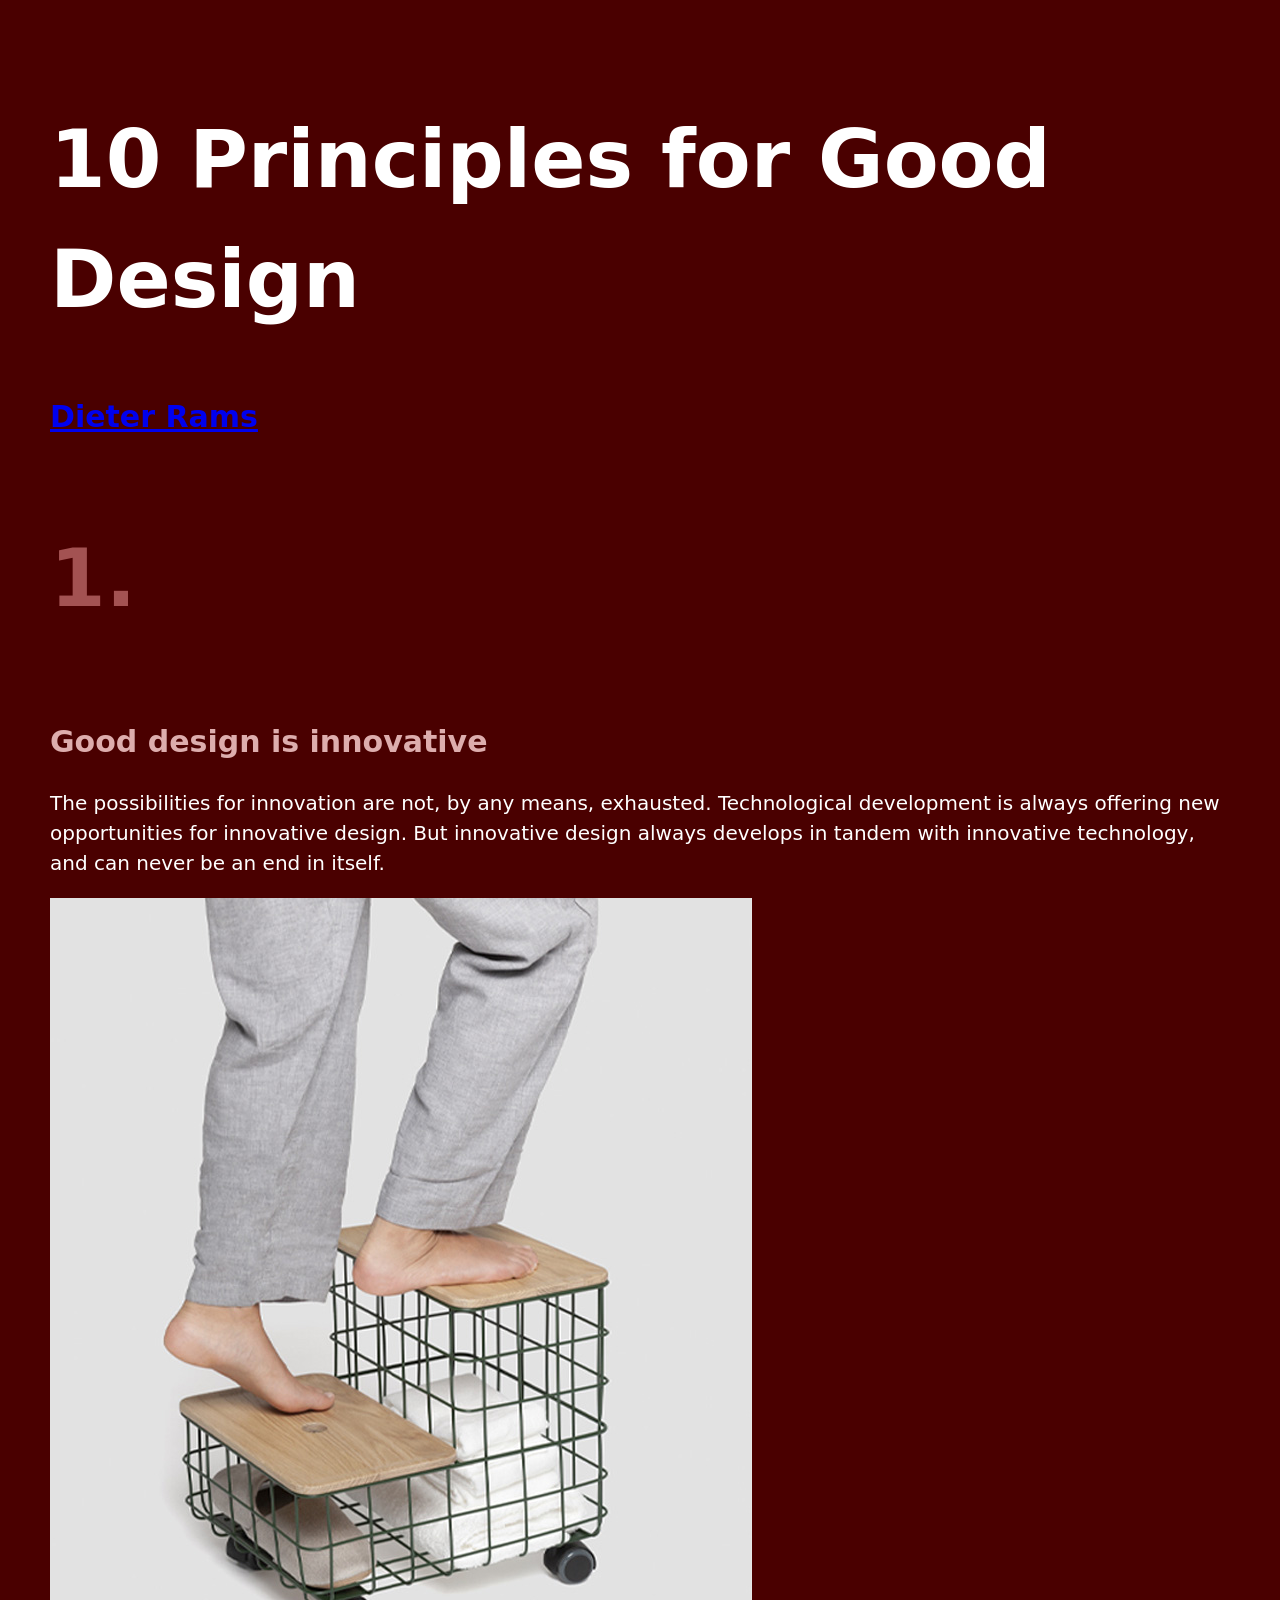
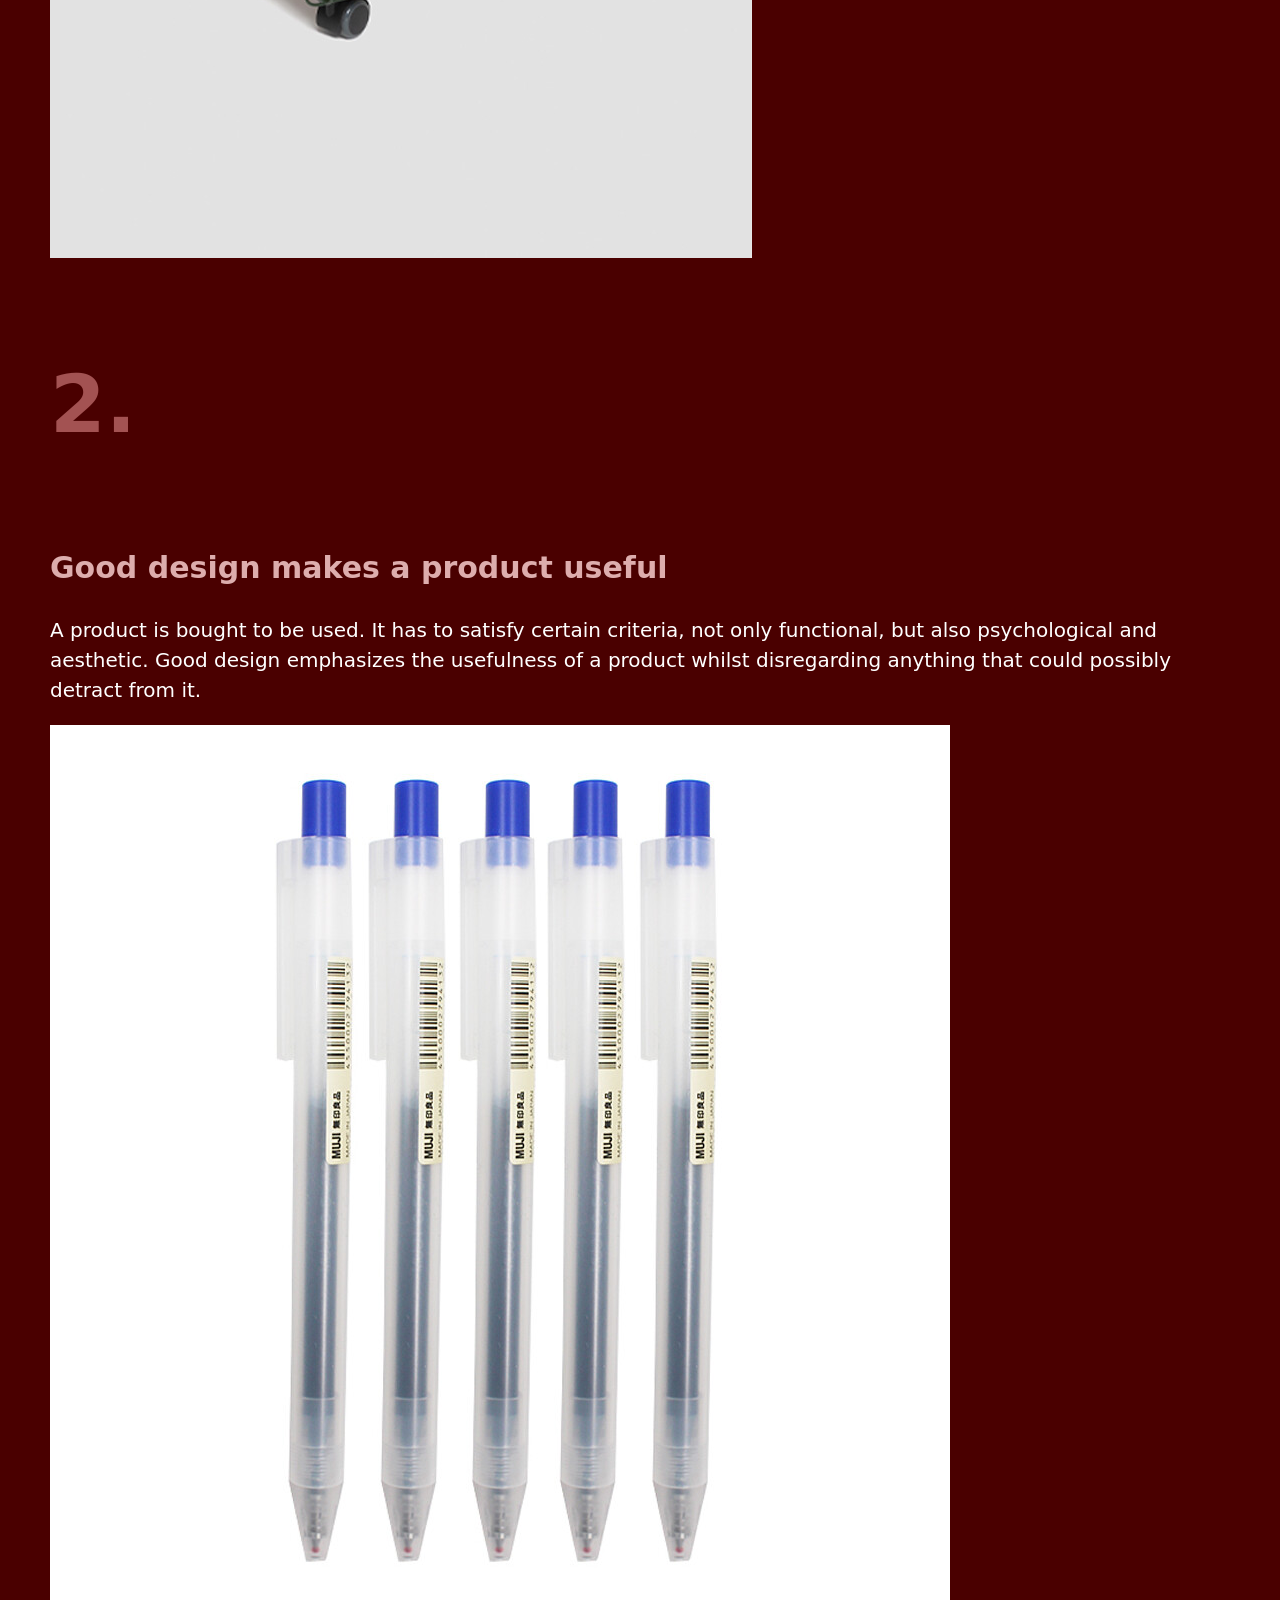
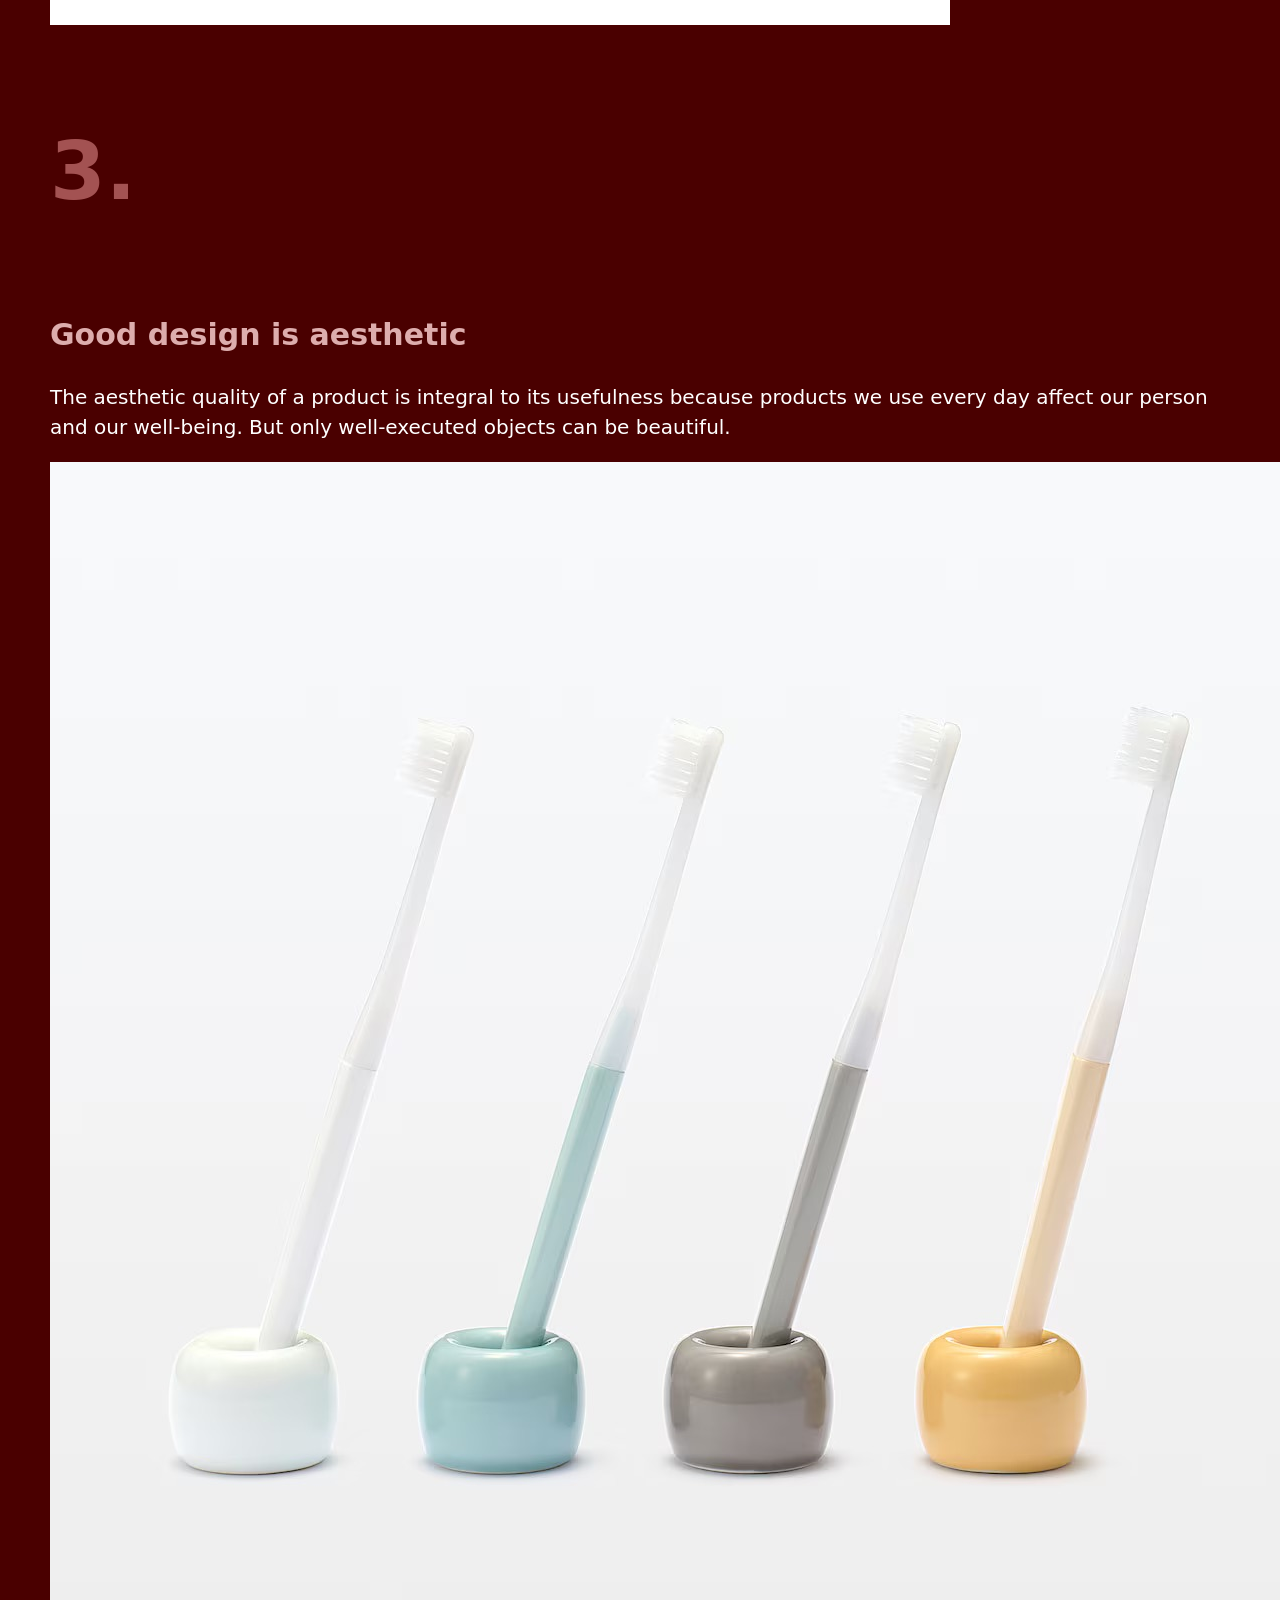
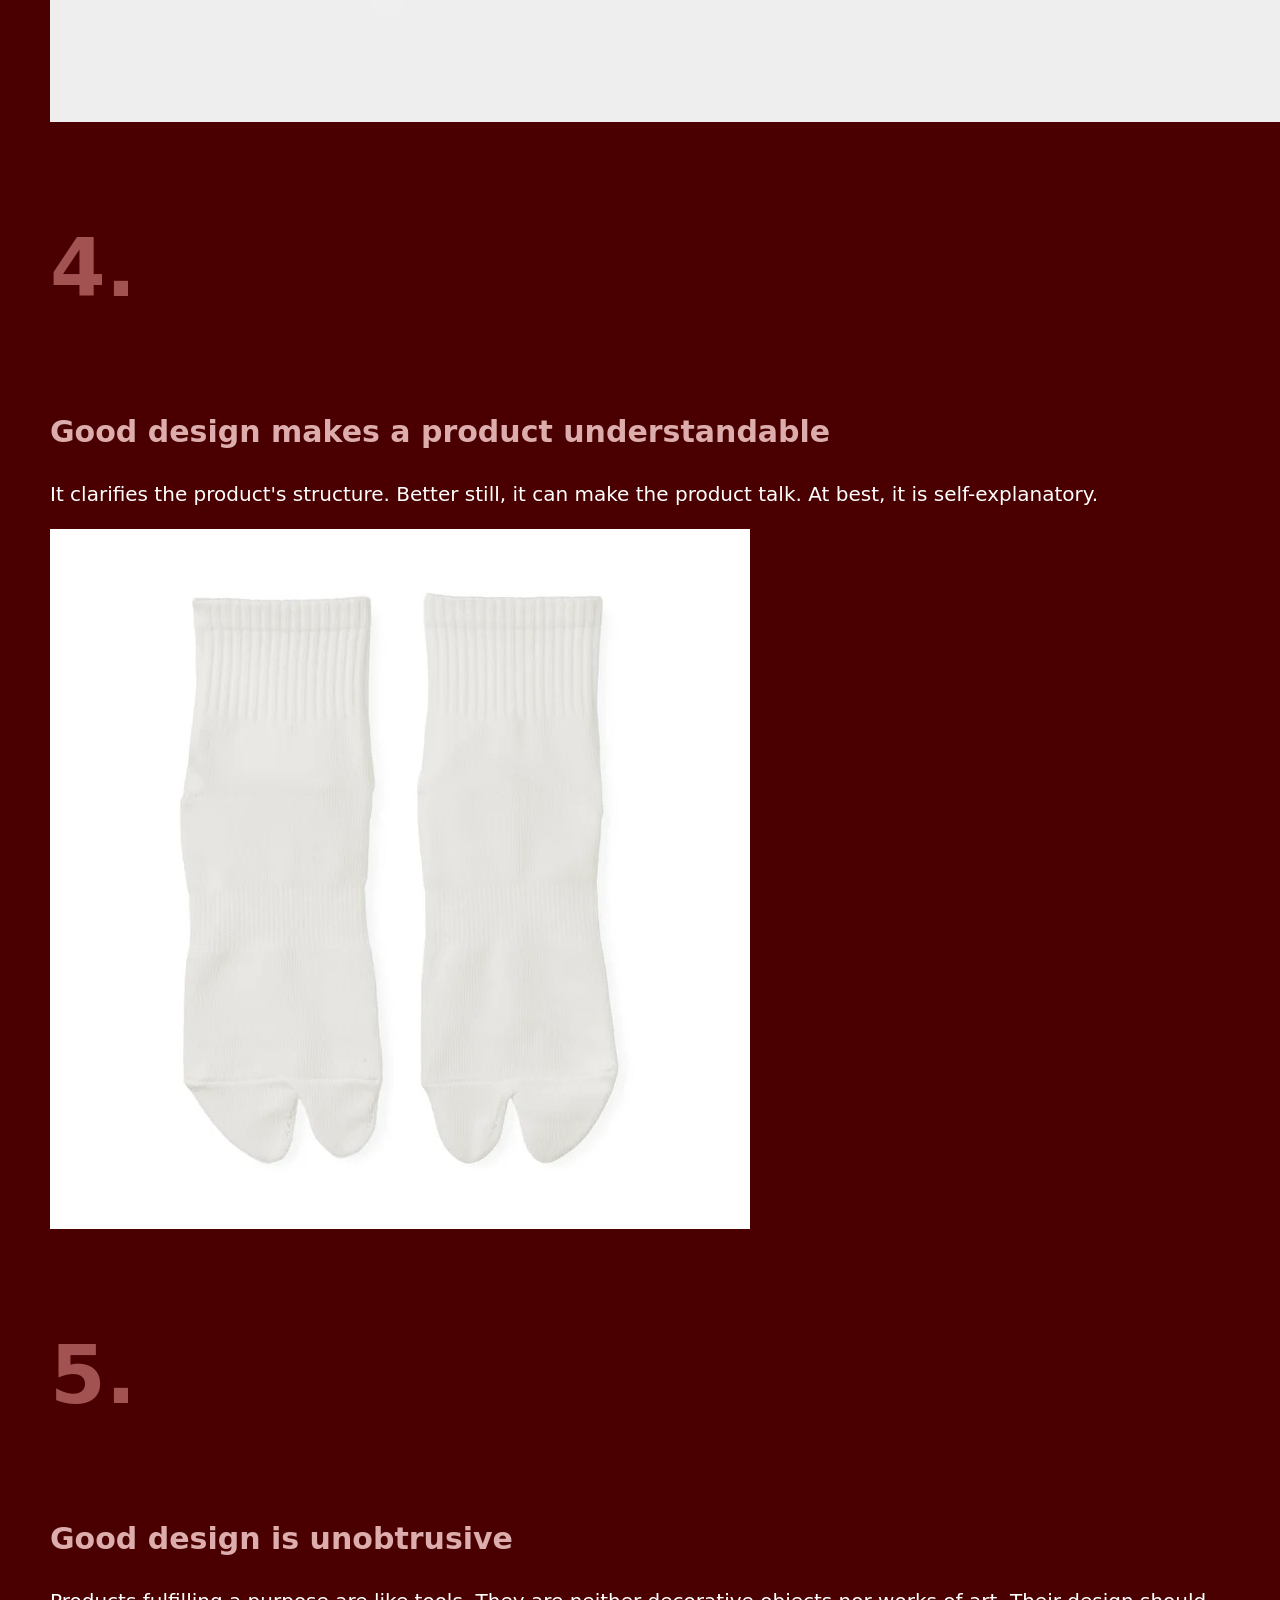
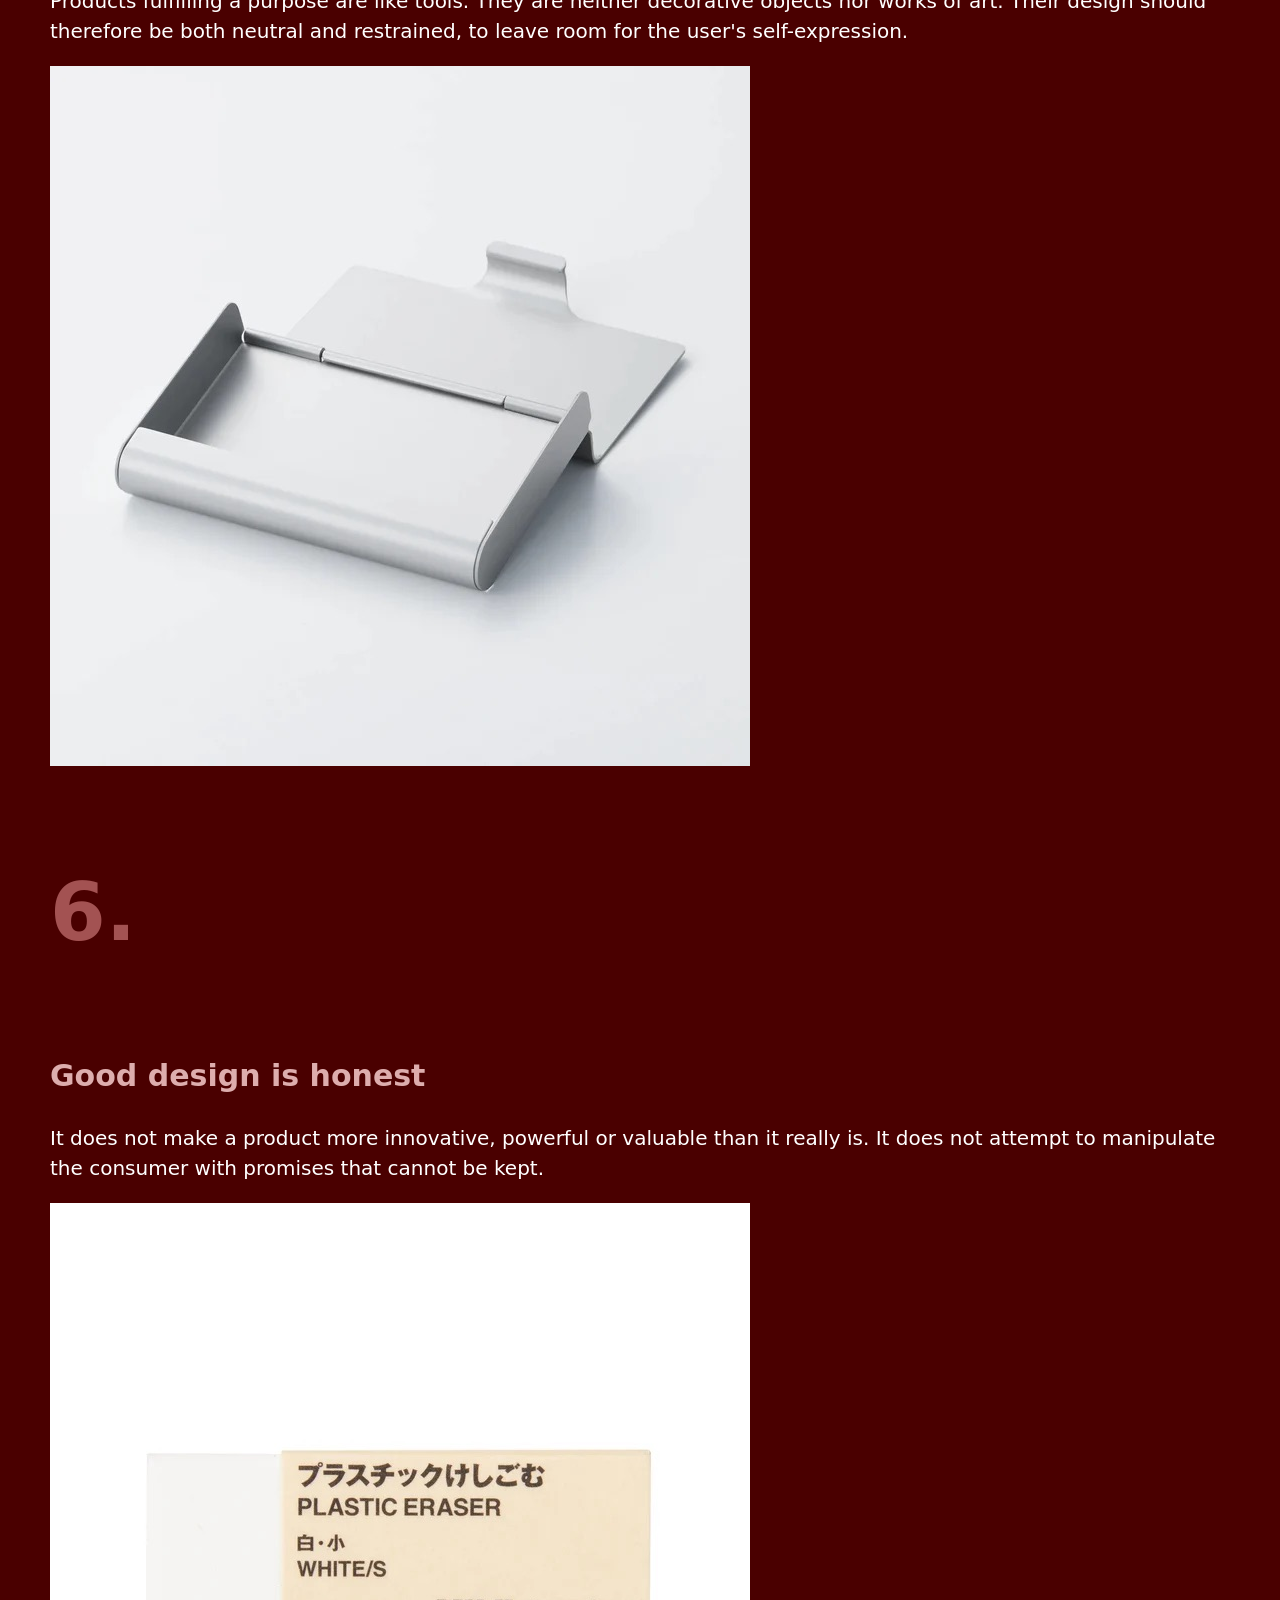
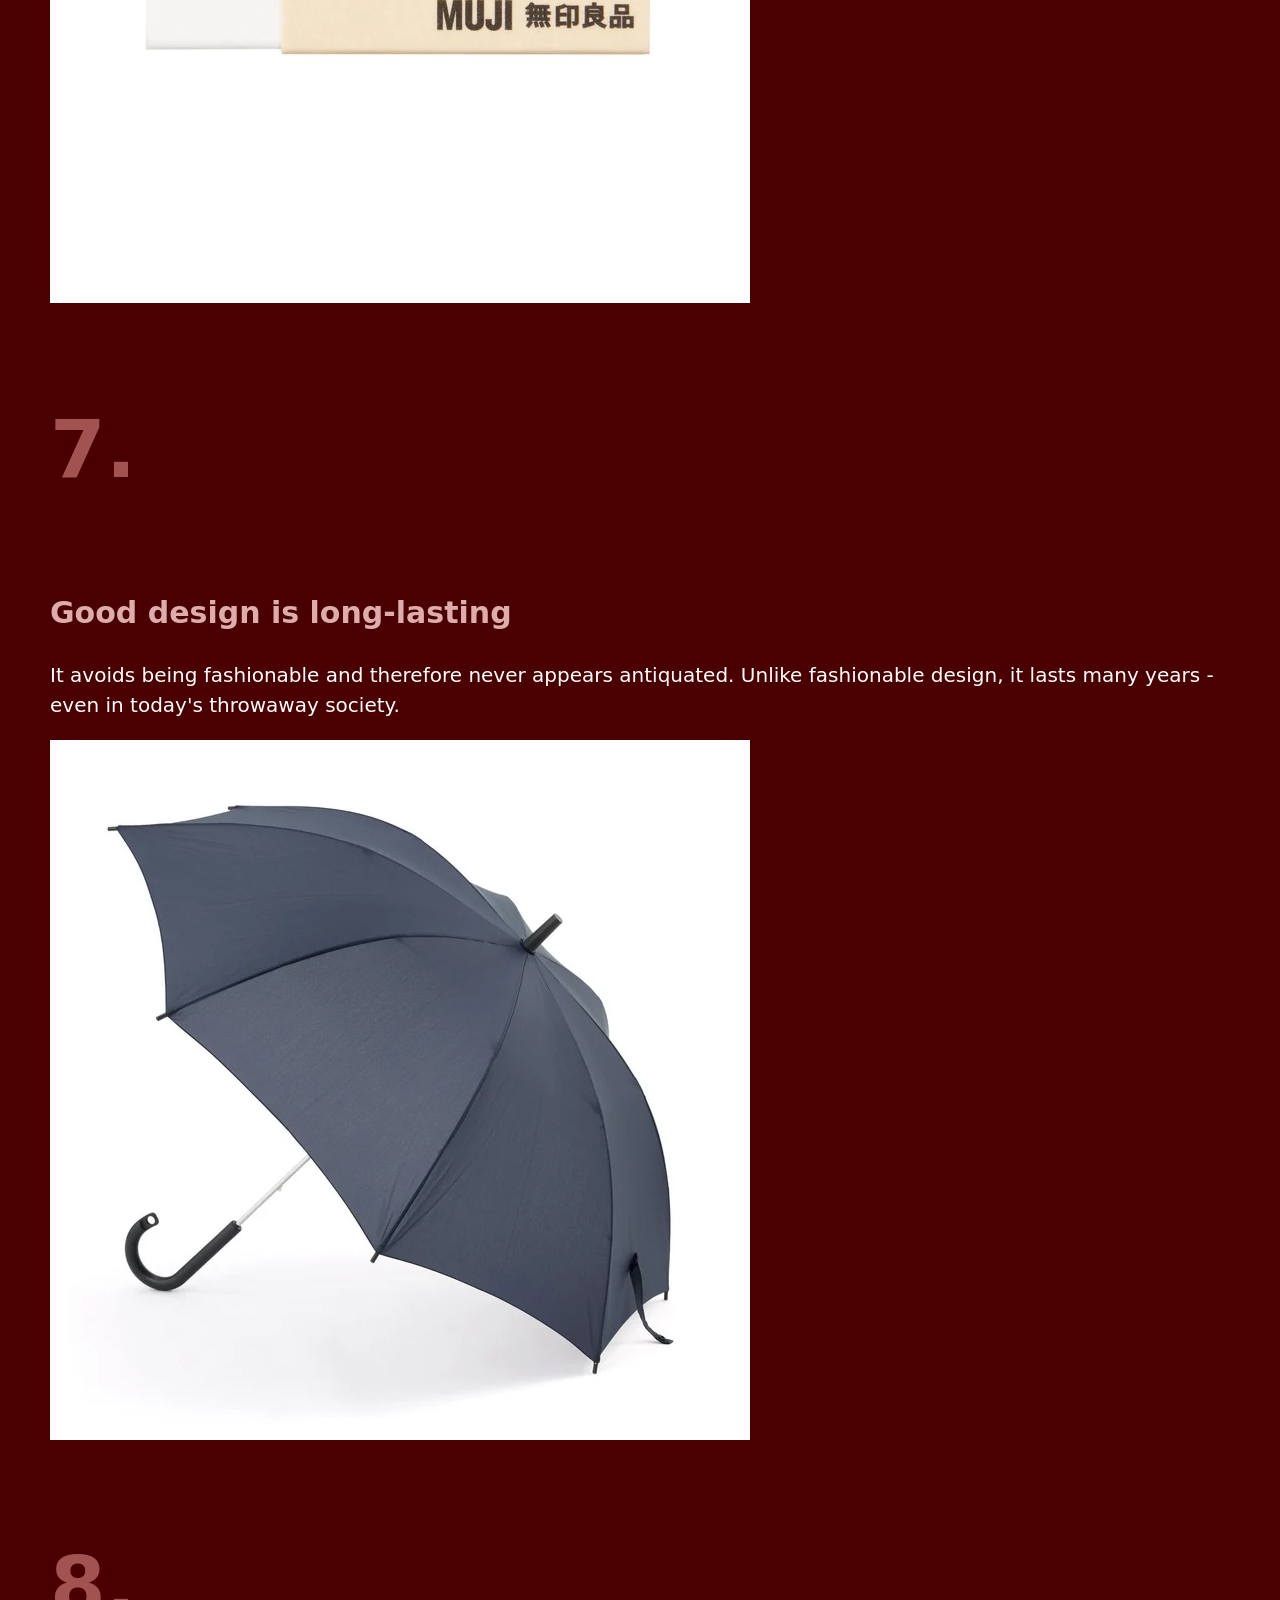
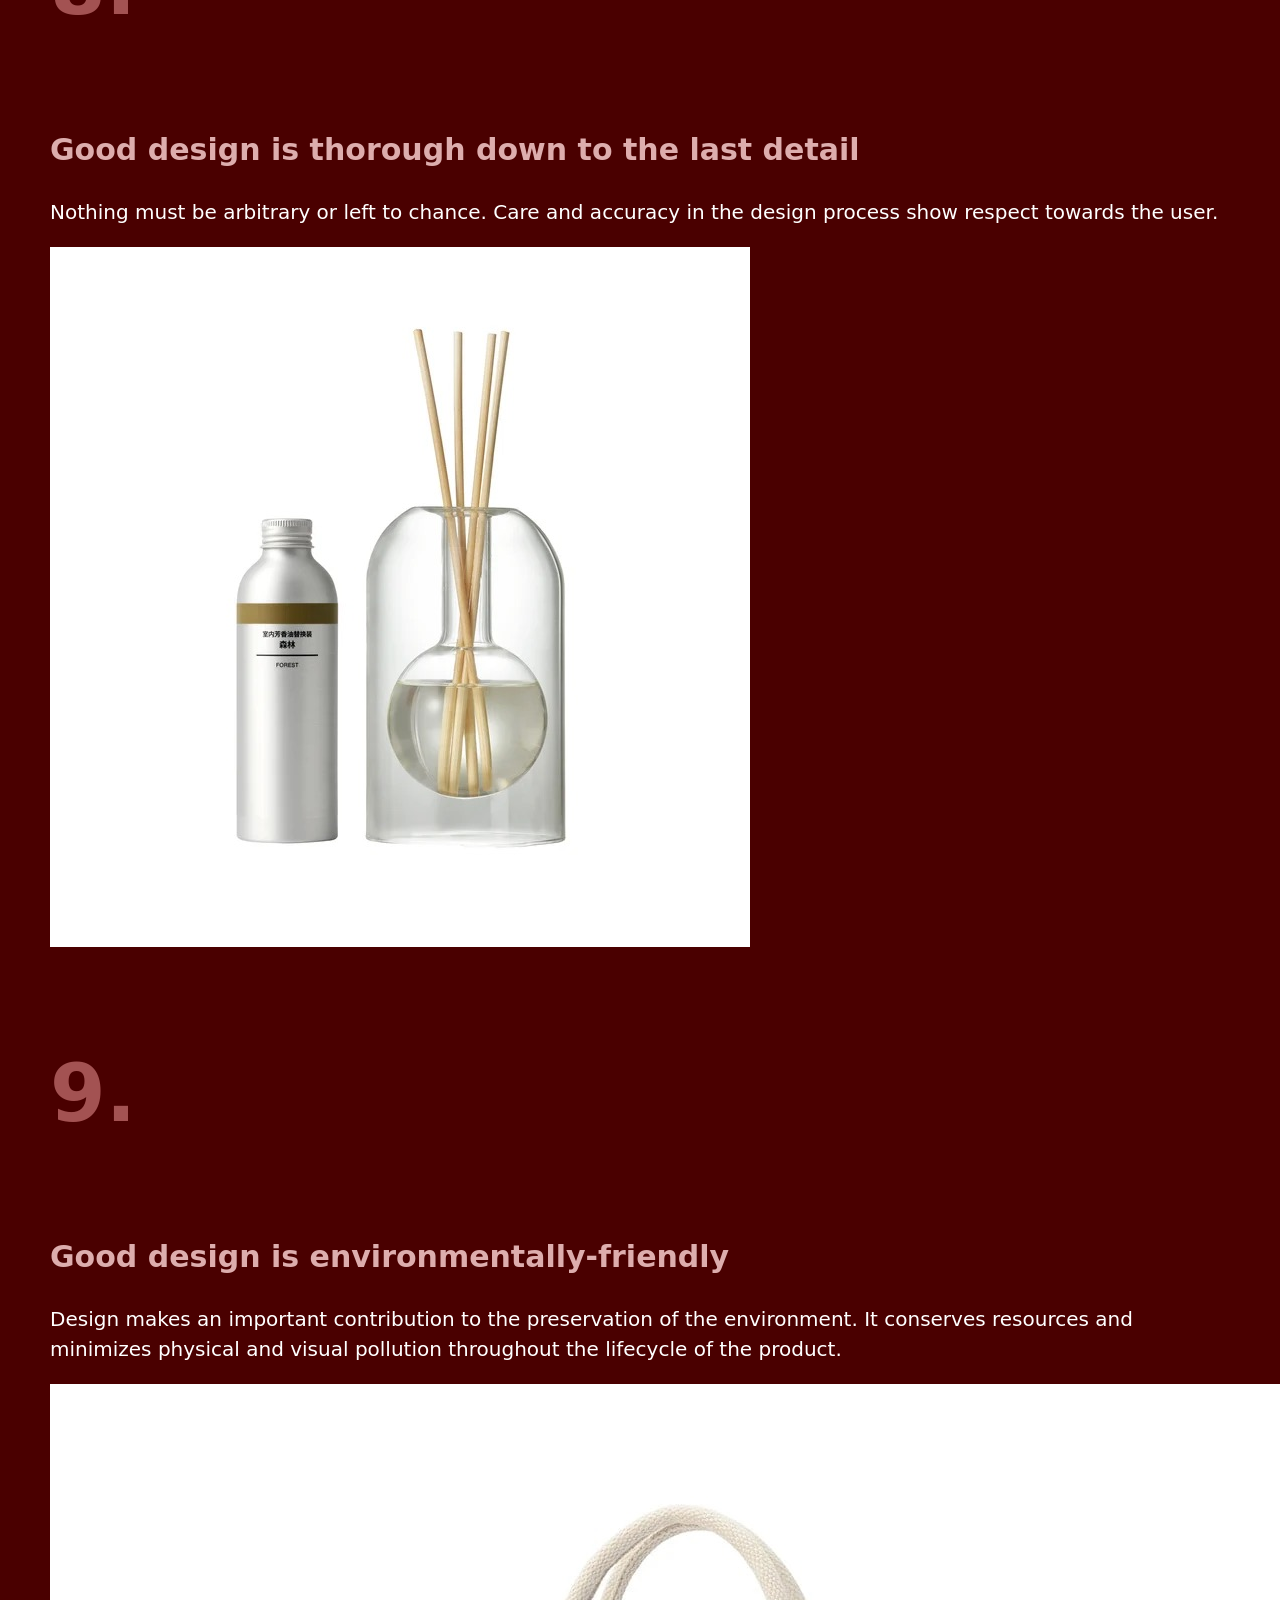
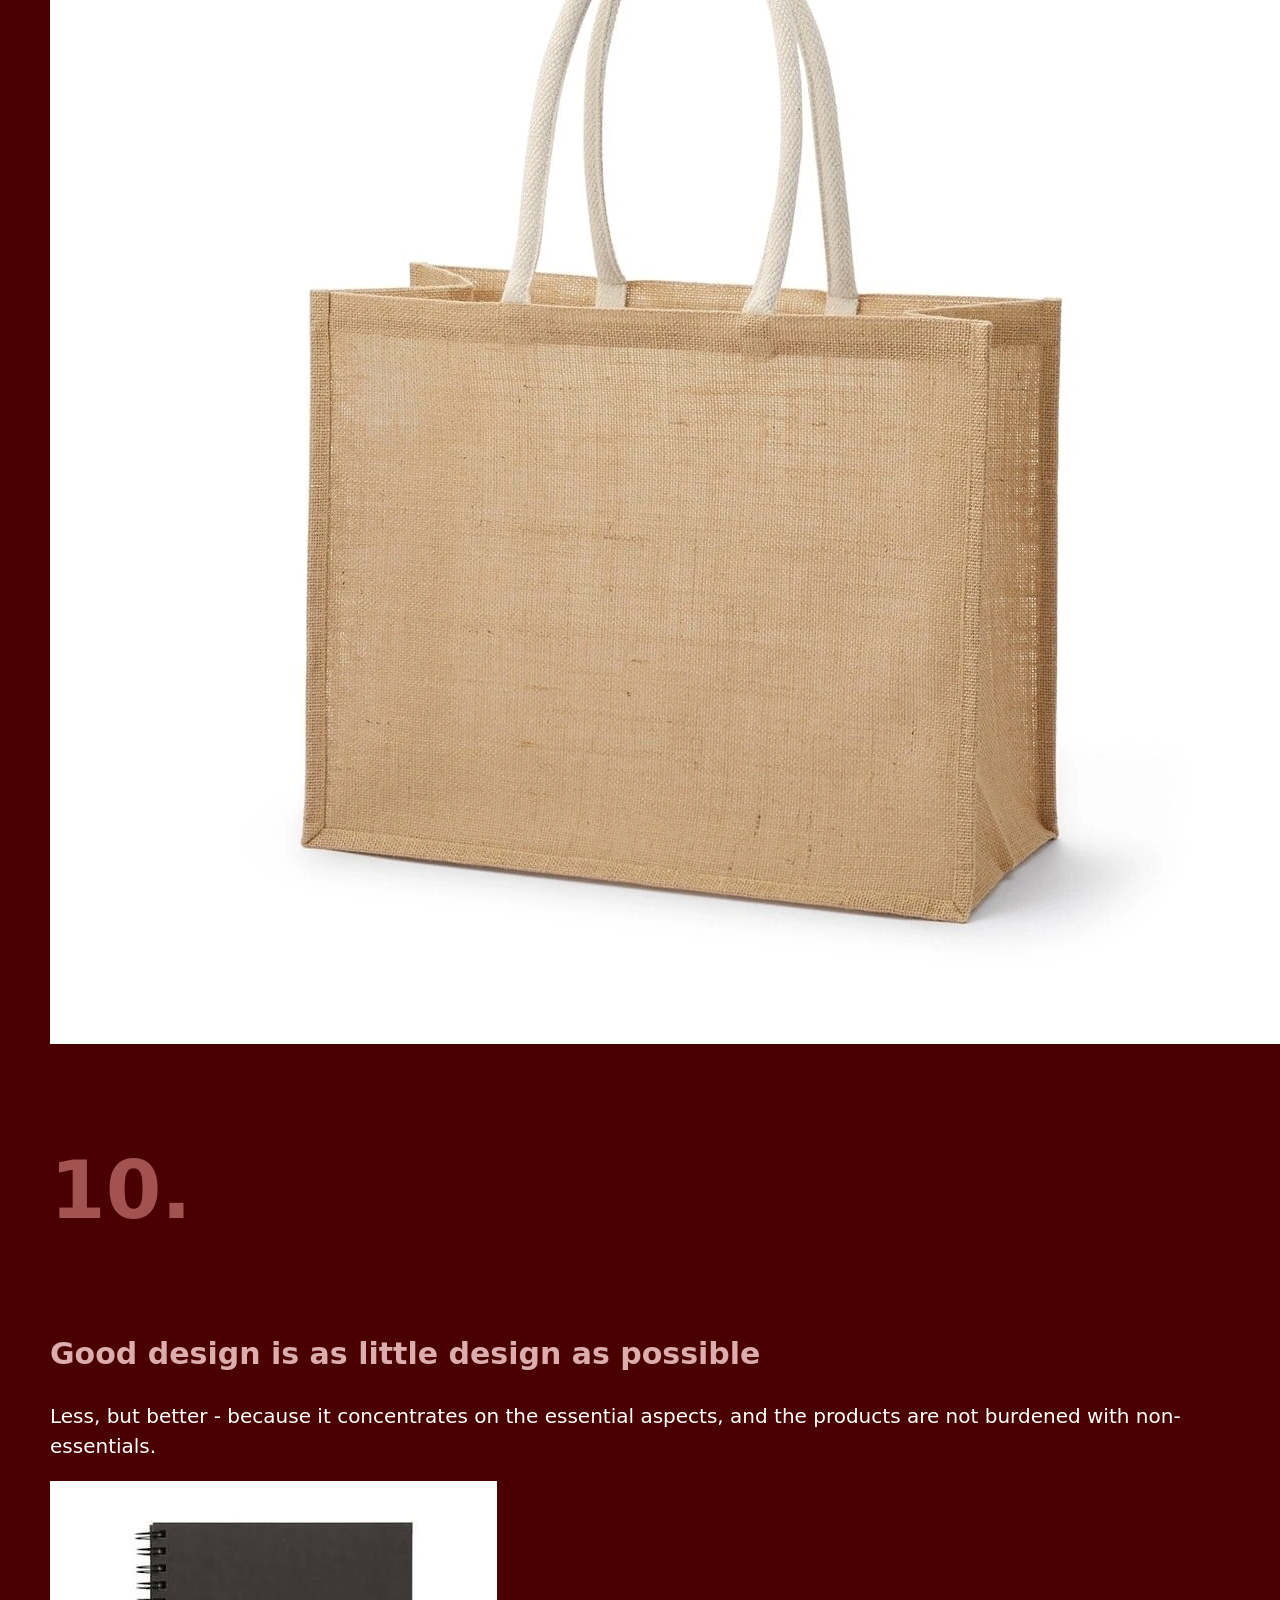
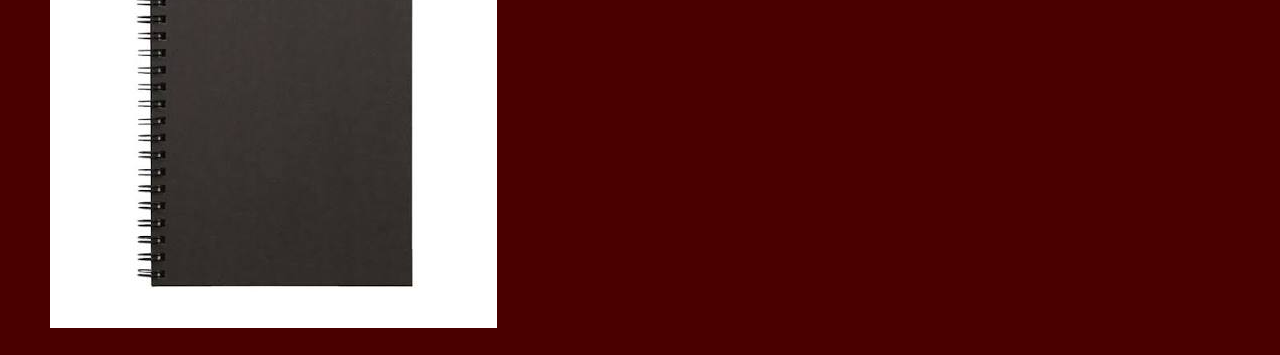
==== Exercise_2/HW_2.html @ dbbc4c3a "Add files via upload" ====
<!DOCTYPE html>
<html>

<head>
<h1>10 Principles for Good Design</h1> 
<link rel="stylesheet" href="designstyle.css">
</head>

<body>

<h2><a href="https://en.wikipedia.org/wiki/Dieter_Rams" target="_blank">Dieter Rams</a></h2>

<h3>1.</h3>
<h2>Good design is innovative</h2>
<p>The possibilities for innovation are not, by any means, exhausted. Technological development is always offering new opportunities for innovative design. But innovative design always develops in tandem with innovative technology, and can never be an end in itself.</p>
<img src="Muji Product Photos/Muji Storage Stepping Stool.jpg">



<h3>2.</h3>
<h2>Good design makes a product useful</h2>
<p>A product is bought to be used. It has to satisfy certain criteria, not only functional, but also psychological and aesthetic. Good design emphasizes the usefulness of a product whilst disregarding anything that could possibly detract from it.</p>
<img src="Muji Product Photos/Muji Pens.jpg">



<h3>3.</h3>
<h2>Good design is aesthetic</h2>
<p>The aesthetic quality of a product is integral to its usefulness because products we use every day affect our person and our well-being. But only well-executed objects can be beautiful.</p>
<img src="Muji Product Photos/Muji Toothbrush Holders.jpeg">



<h3>4.</h3>
<h2>Good design makes a product understandable </h2>
<p>It clarifies the product's structure. Better still, it can make the product talk. At best, it is self-explanatory.</p>
<img src="Muji Product Photos/Muji Socks.jpg">



<h3>5.</h3>
<h2>Good design is unobtrusive</h2>
<p>Products fulfilling a purpose are like tools. They are neither decorative objects nor works of art. Their design should therefore be both neutral and restrained, to leave room for the user's self-expression.</p>
<img src="Muji Product Photos/Muji Card Holder.jpg">



<h3>6.</h3>
<h2>Good design is honest </h2>
<p>It does not make a product more innovative, powerful or valuable than it really is. It does not attempt to manipulate the consumer with promises that cannot be kept.</p>
<img src="Muji Product Photos/Muji Eraser.jpg">



<h3>7.</h3>
<h2>Good design is long-lasting</h2>
<p>It avoids being fashionable and therefore never appears antiquated. Unlike fashionable design, it lasts many years - even in today's throwaway society.</p>
<img src="Muji Product Photos/Muji Umbrella.jpg">



<h3>8.</h3>
<h2>Good design is thorough down to the last detail</h2>
<p>Nothing must be arbitrary or left to chance. Care and accuracy in the design process show respect towards the user.</p>
<img src="Muji Product Photos/Muji Diffuser.jpg">



<h3>9.</h3>
<h2>Good design is environmentally-friendly</h2>
<p>Design makes an important contribution to the preservation of the environment. It conserves resources and minimizes physical and visual pollution throughout the lifecycle of the product.</p>
<img src="Muji Product Photos/Muji Tote.jpeg">



<h3>10.</h3>
<h2>Good design is as little design as possible</h2>
<p>Less, but better - because it concentrates on the essential aspects, and the products are not burdened with non-essentials.</p>
<img src="Muji Product Photos/Muji Notebook.jpeg">


</body>
</html>
---- Exercise_2/designstyle.css ----
body {
    background-color:#4a0000;
    color: rgb(221, 173, 173);
    font-family: system-ui, -apple-system, BlinkMacSystemFont, 'Segoe UI', Roboto, Oxygen, Ubuntu, Cantarell, 'Open Sans', 'Helvetica Neue', sans-serif;
    margin: 100px 50px 20px 50px;
    line-height: 1.5;
}
h1 {
    color: white;
    font-size: 80px;
   font-weight: bolder; 
}

h2 {
    font-size: 30px;
   font-weight: bold; 
}
h3 {
    color:rgb(163, 82, 82);
    font-size: 80px;
   font-weight: bold; 
}
p {
    font-size: 20px;
    color: white;
}
image {
    margin-right: 50 px;
}
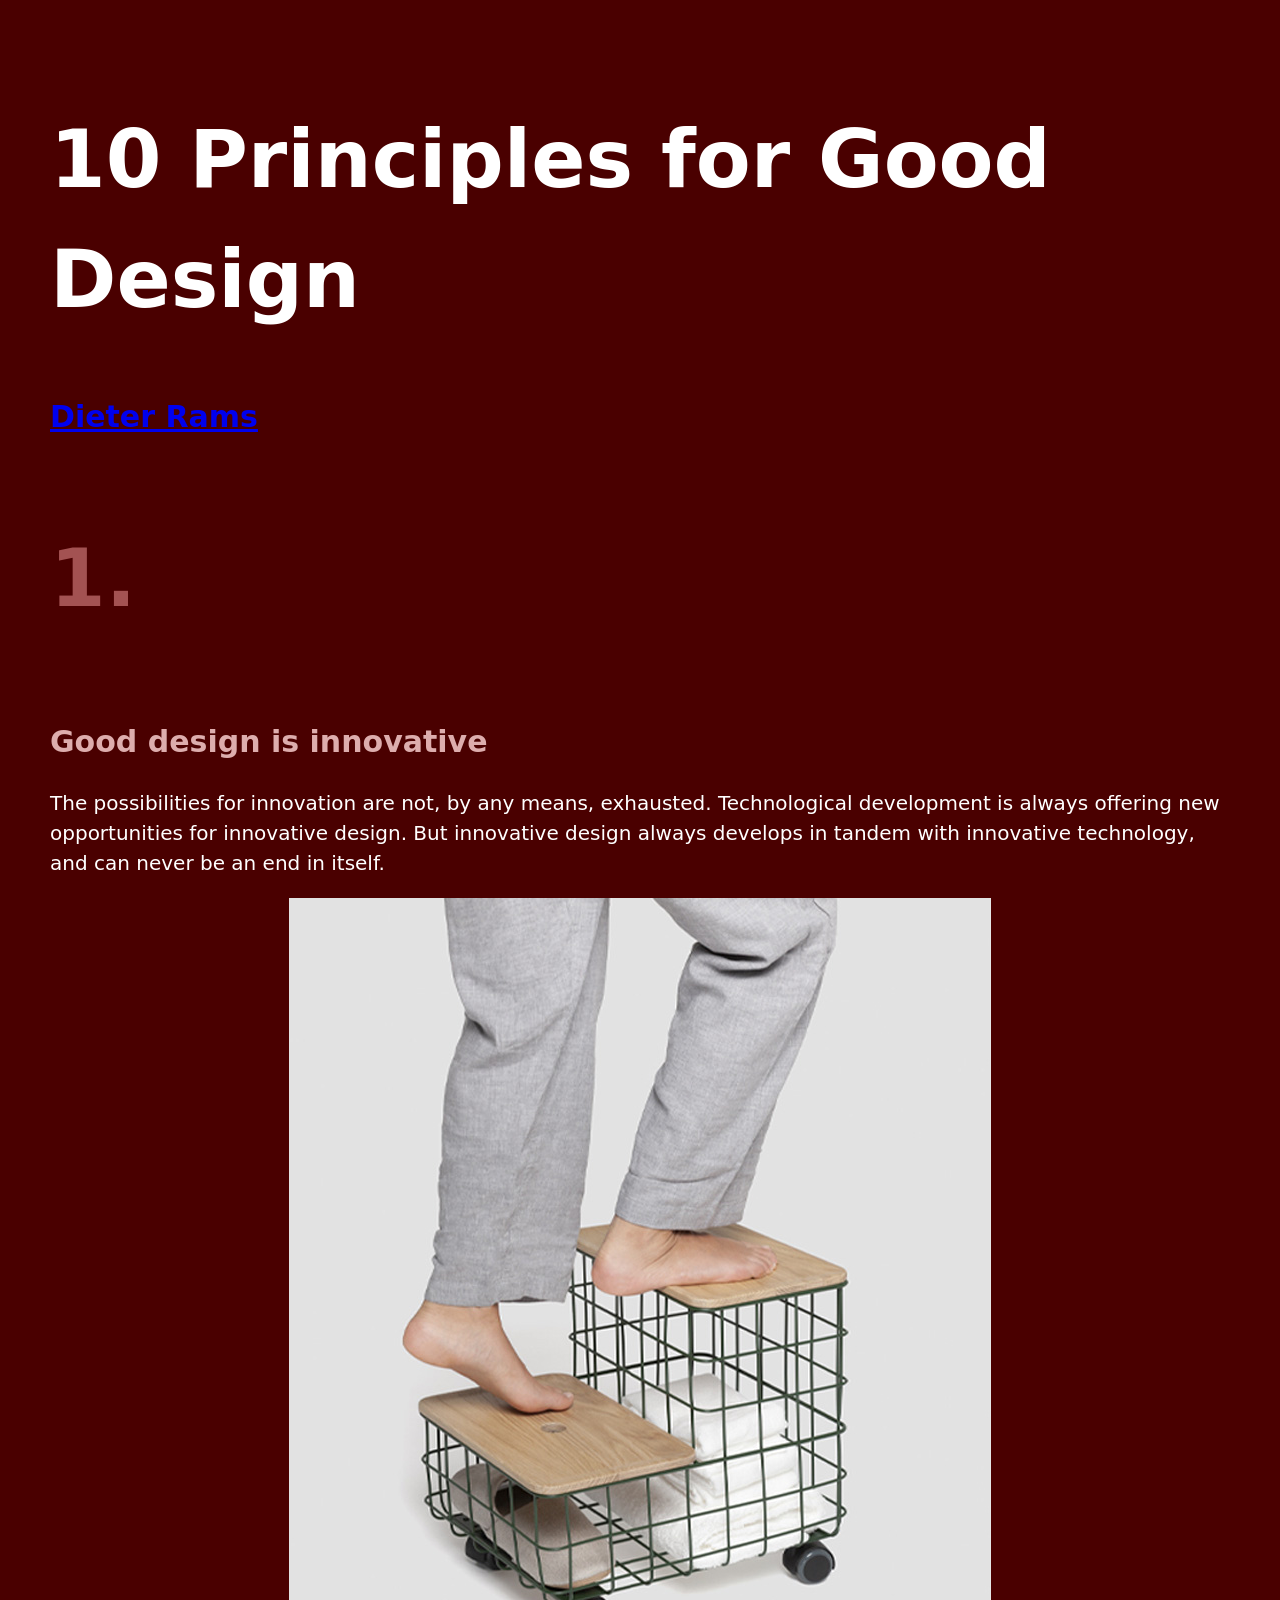
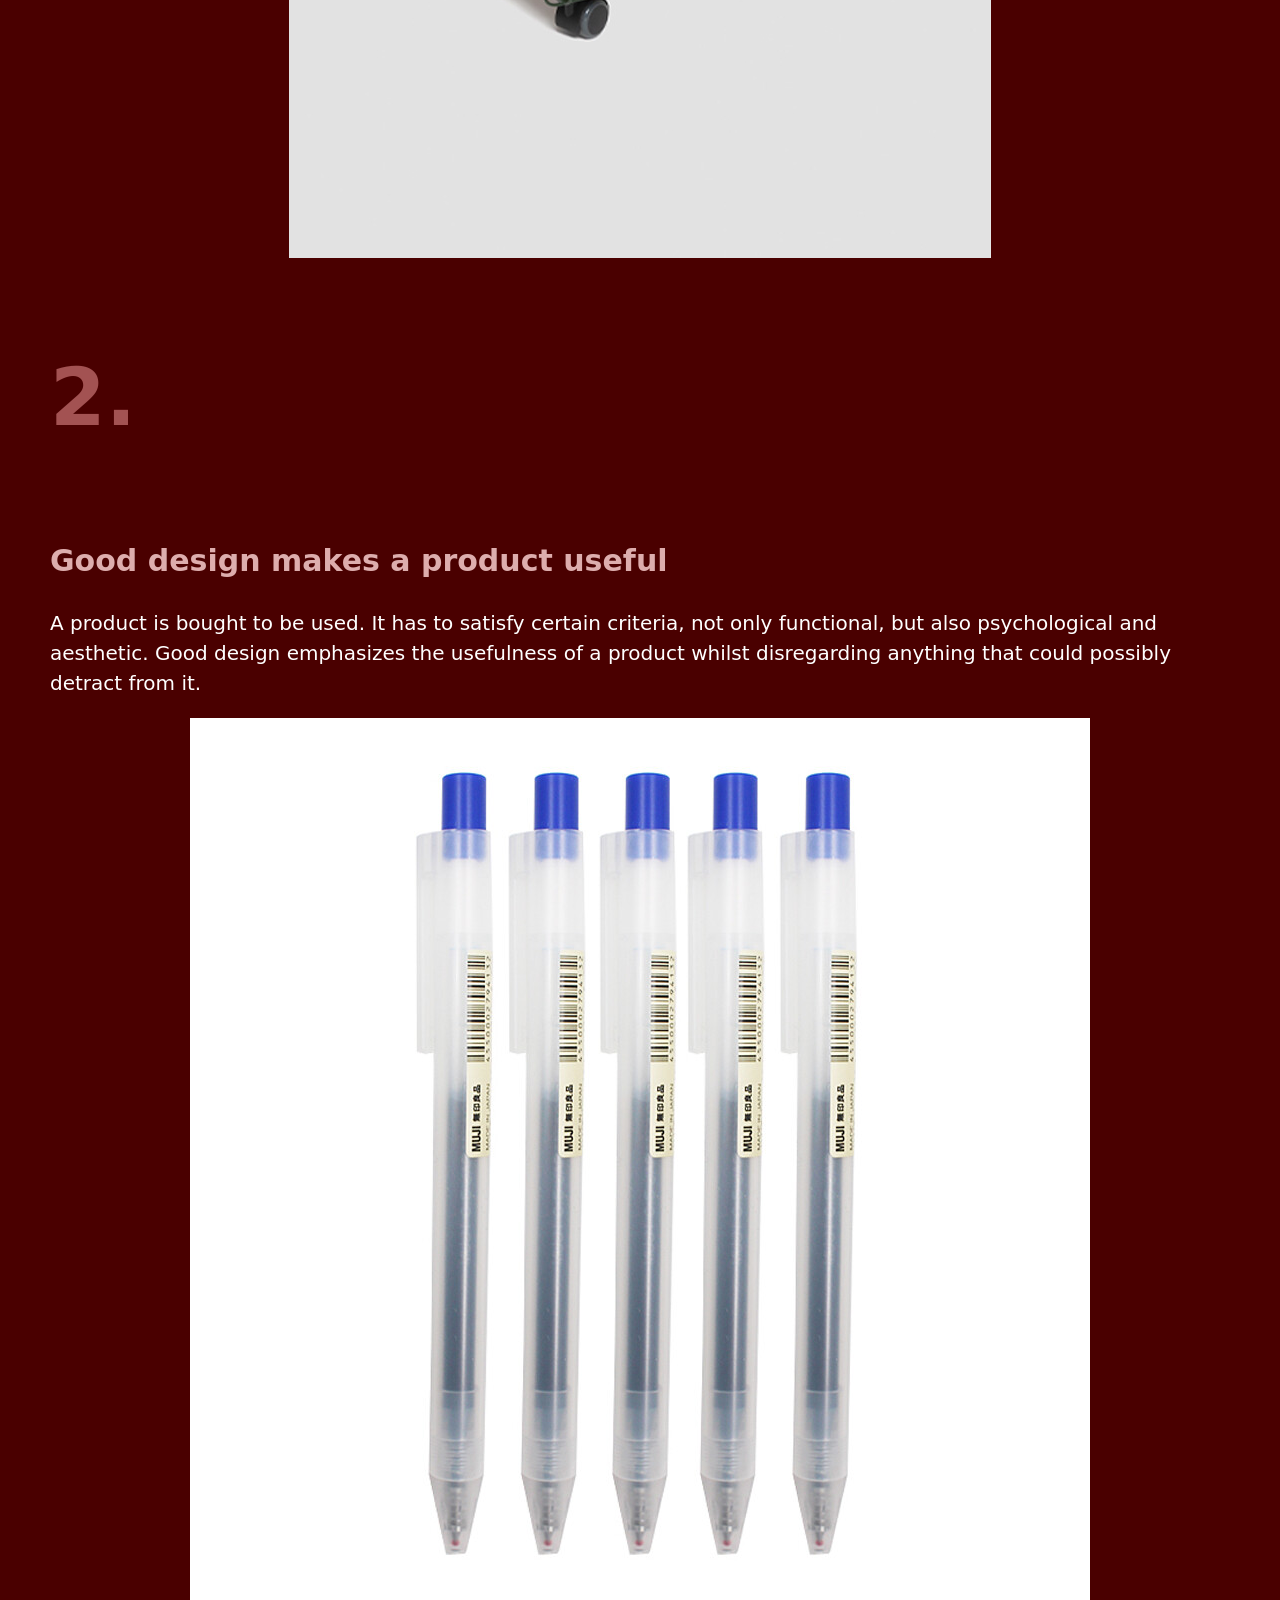
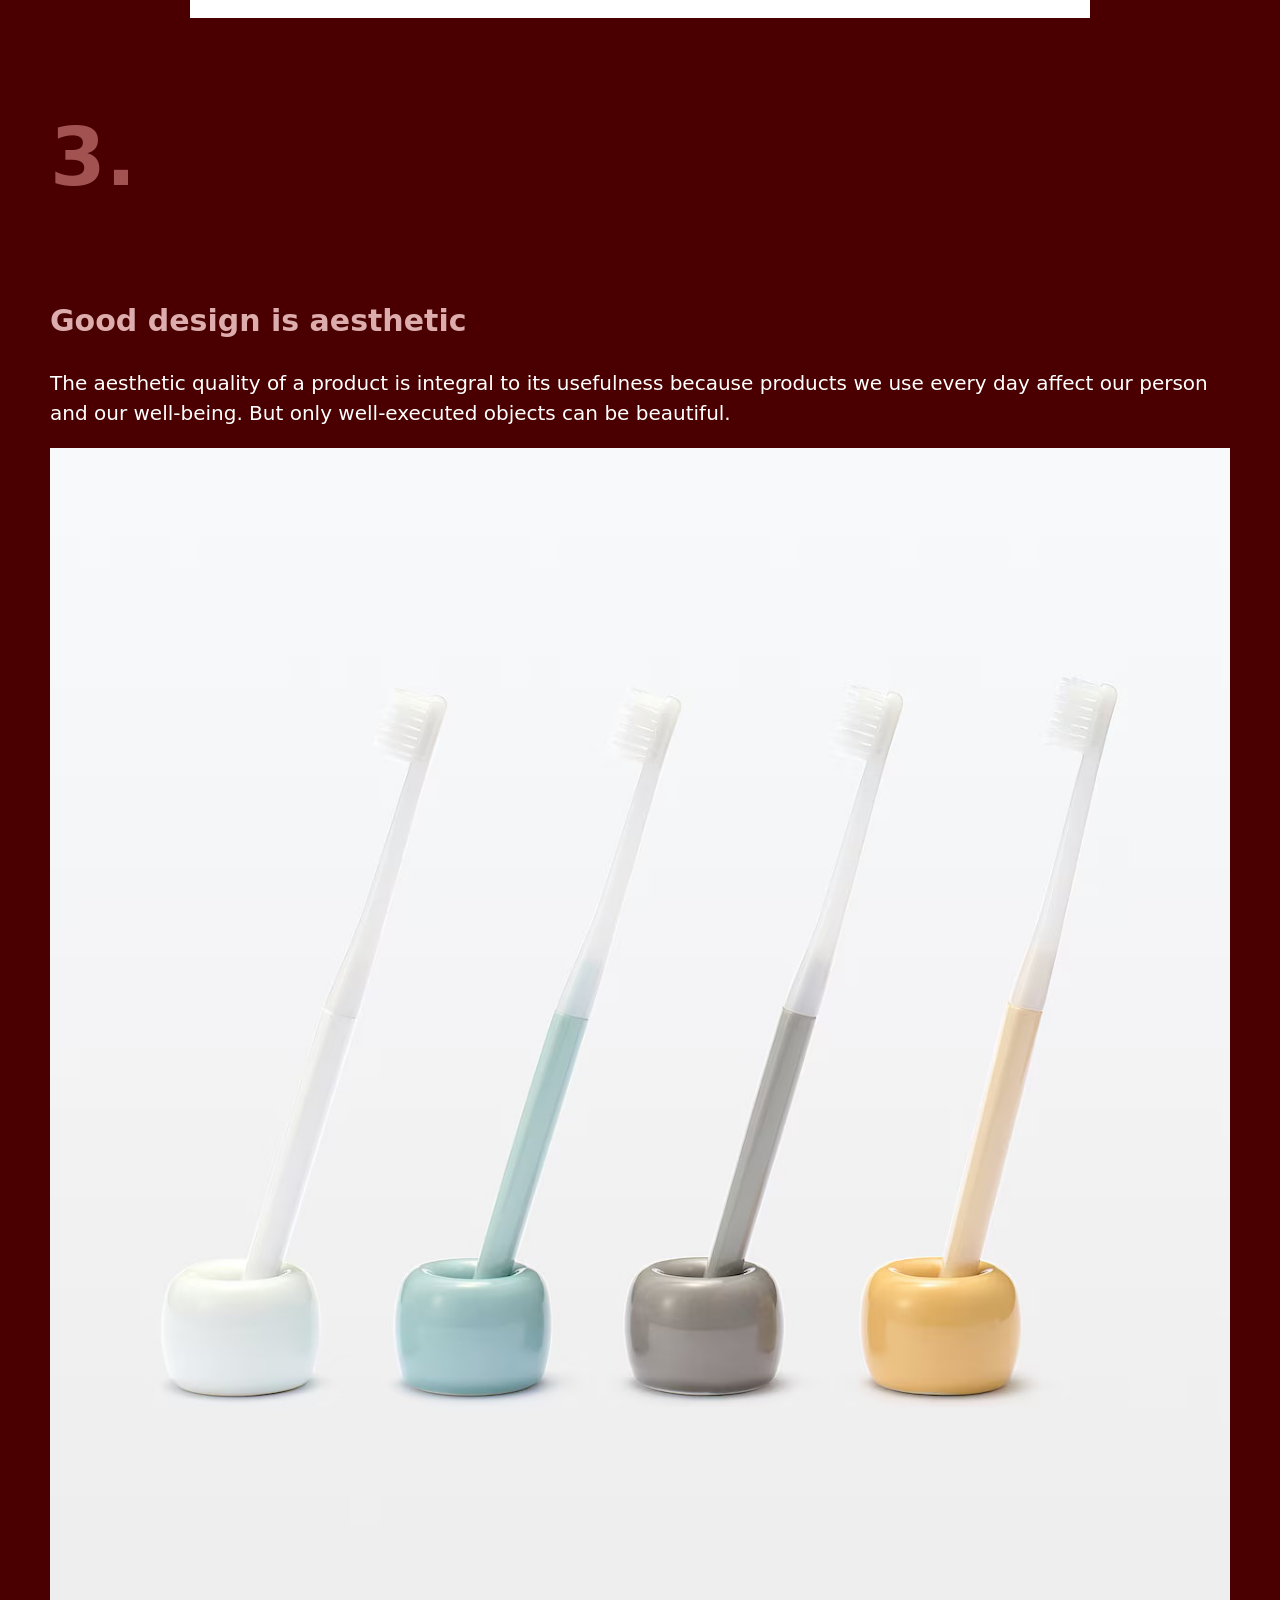
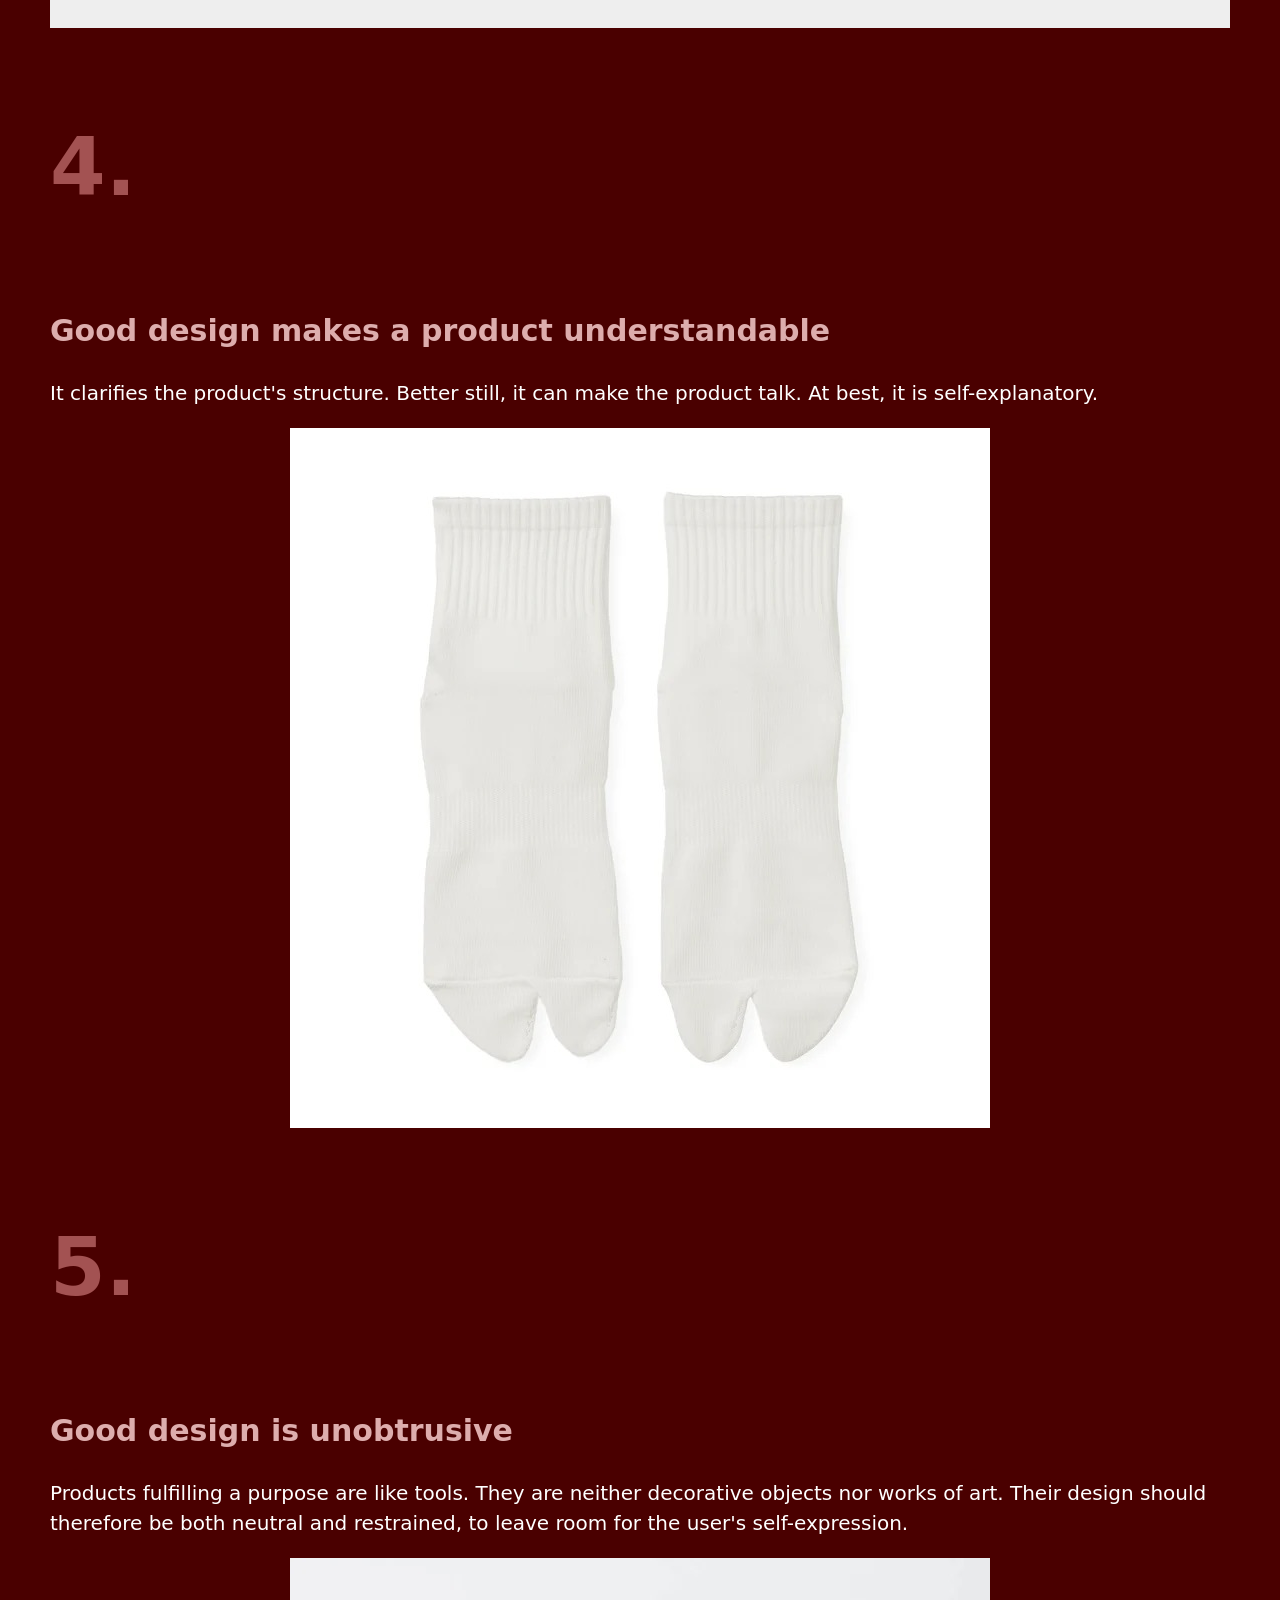
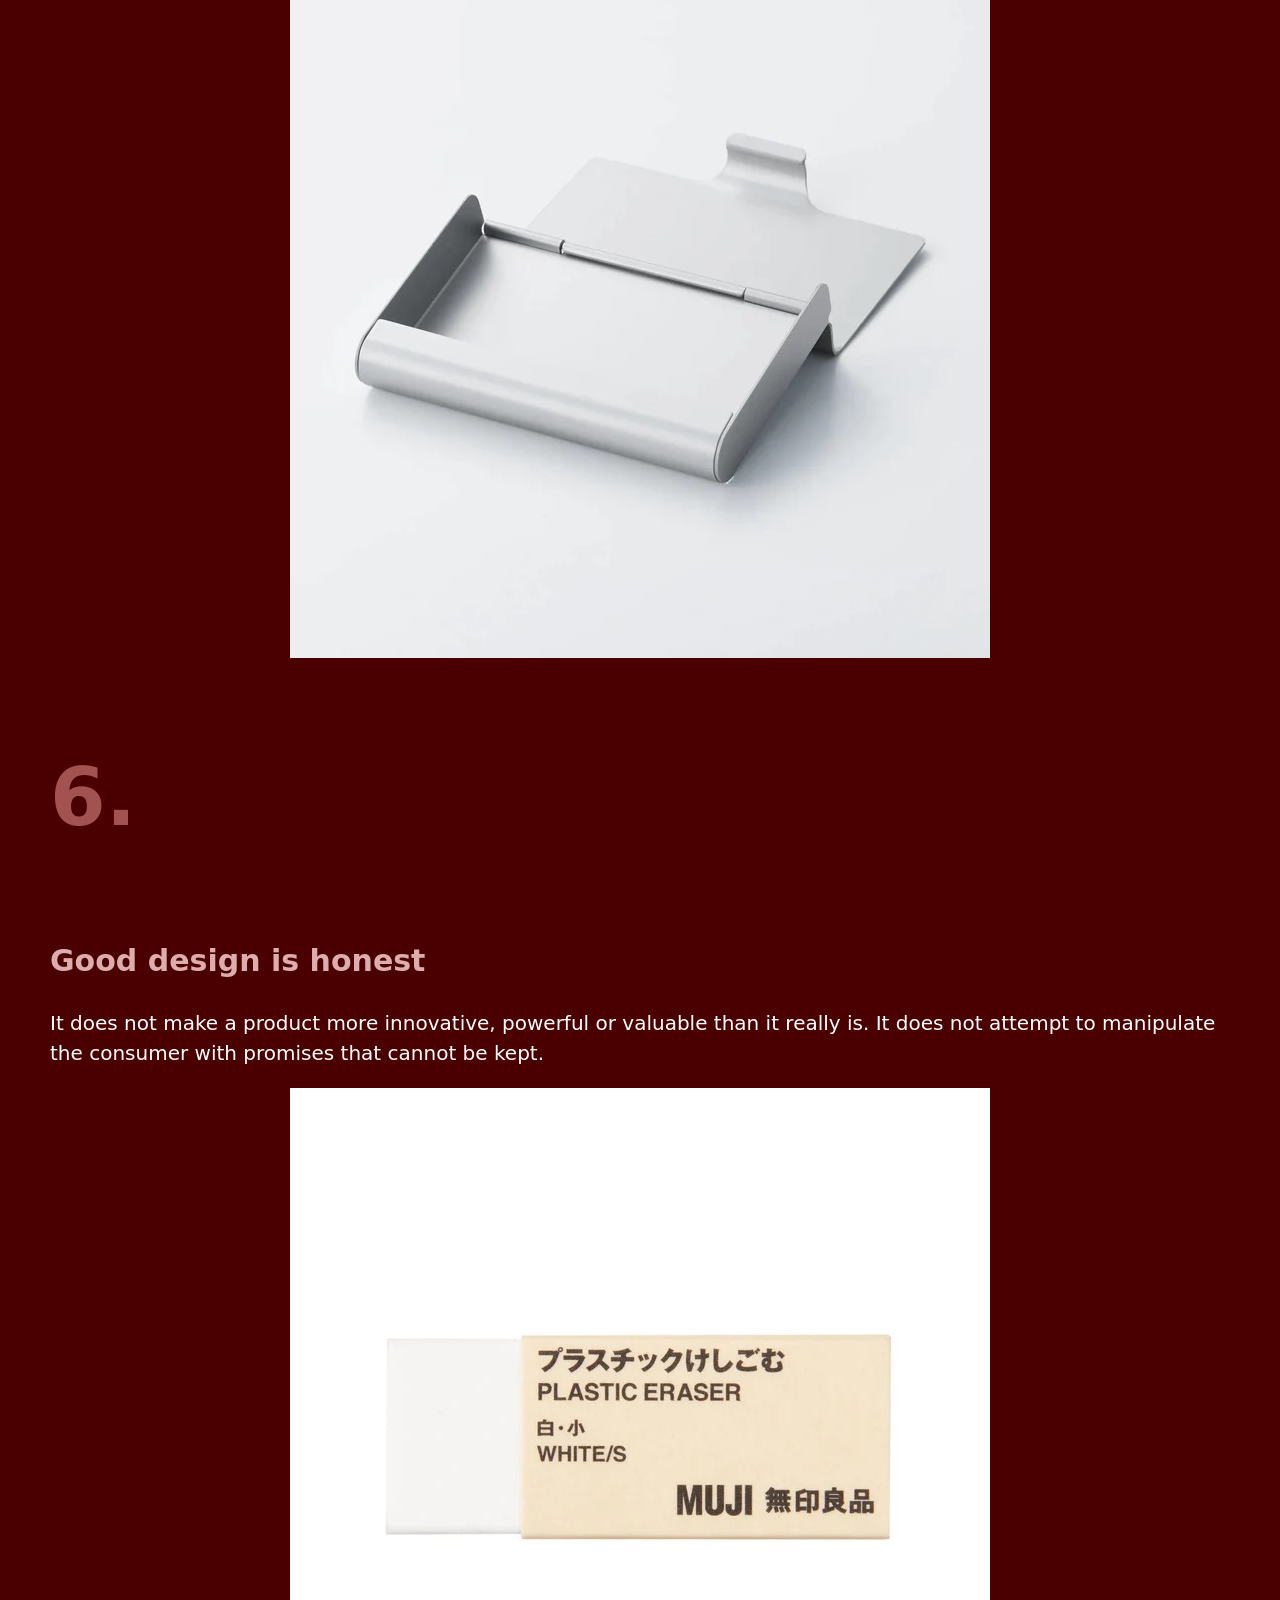
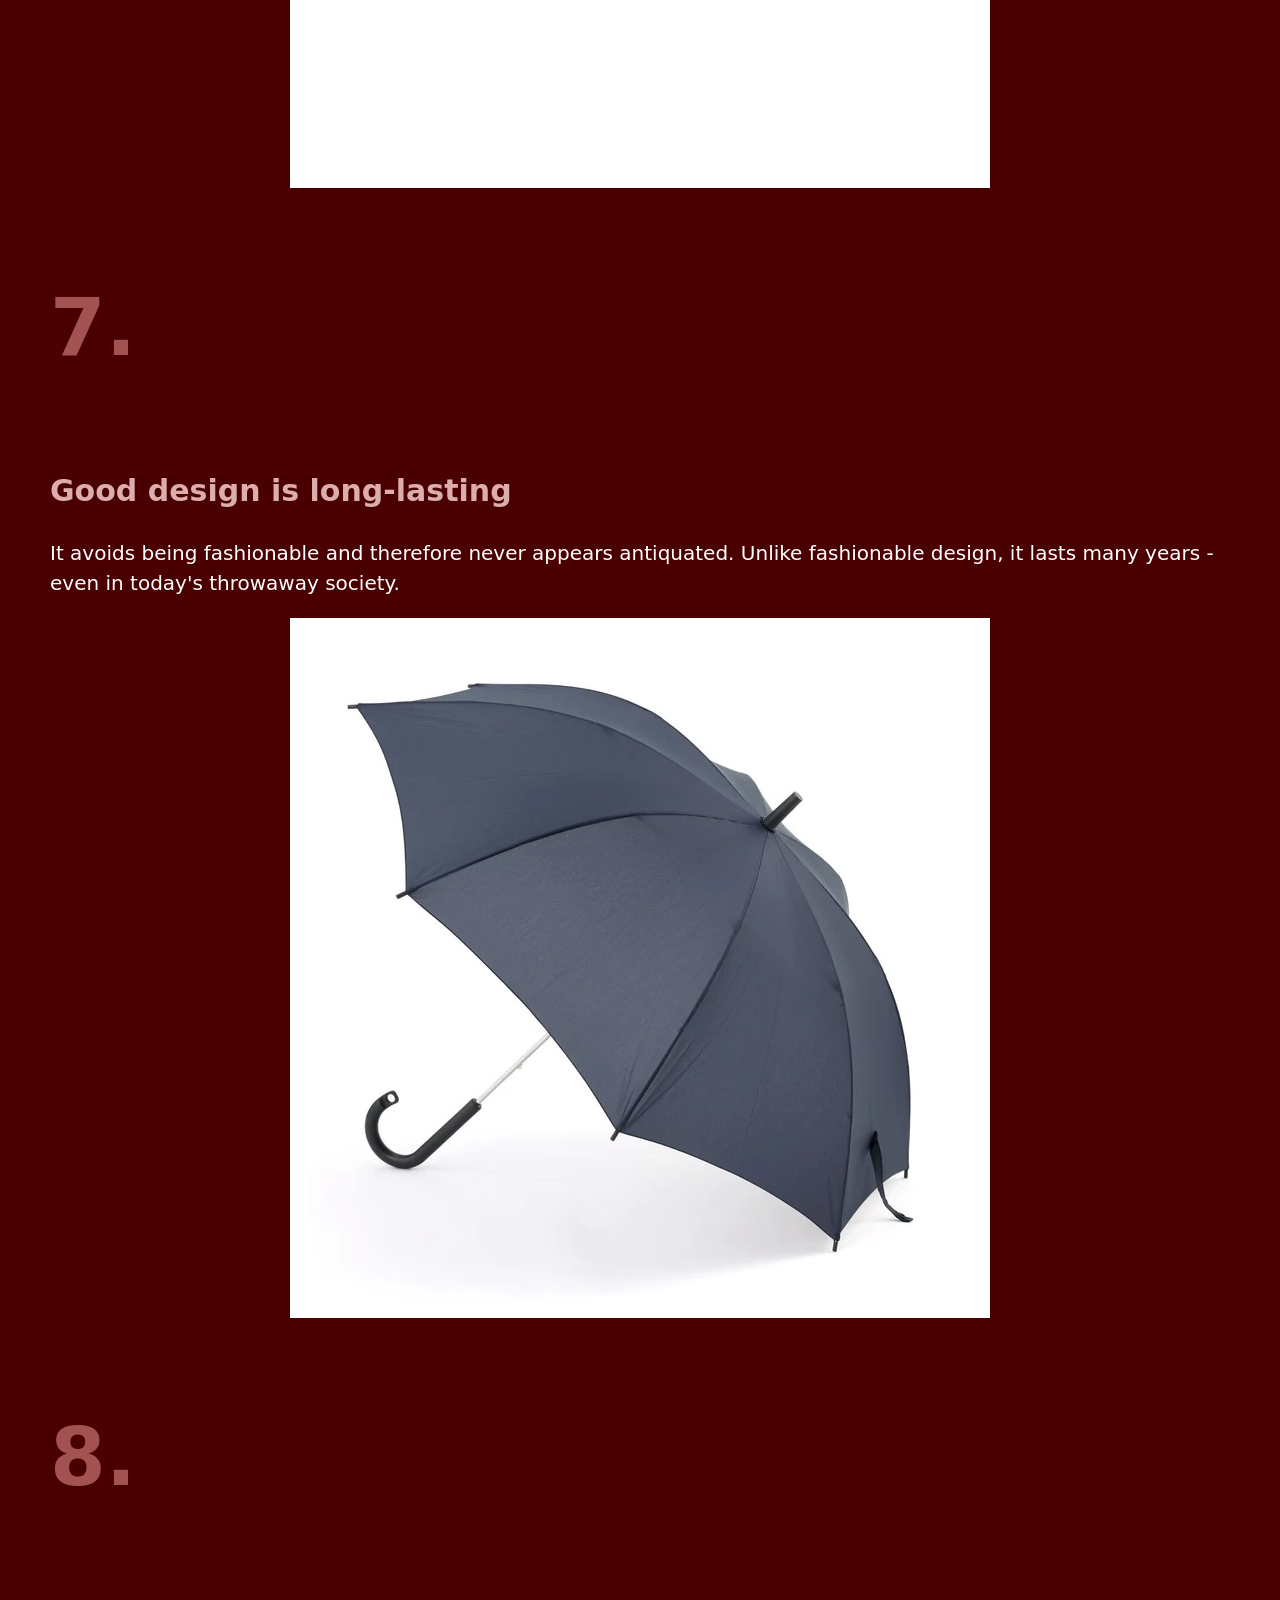
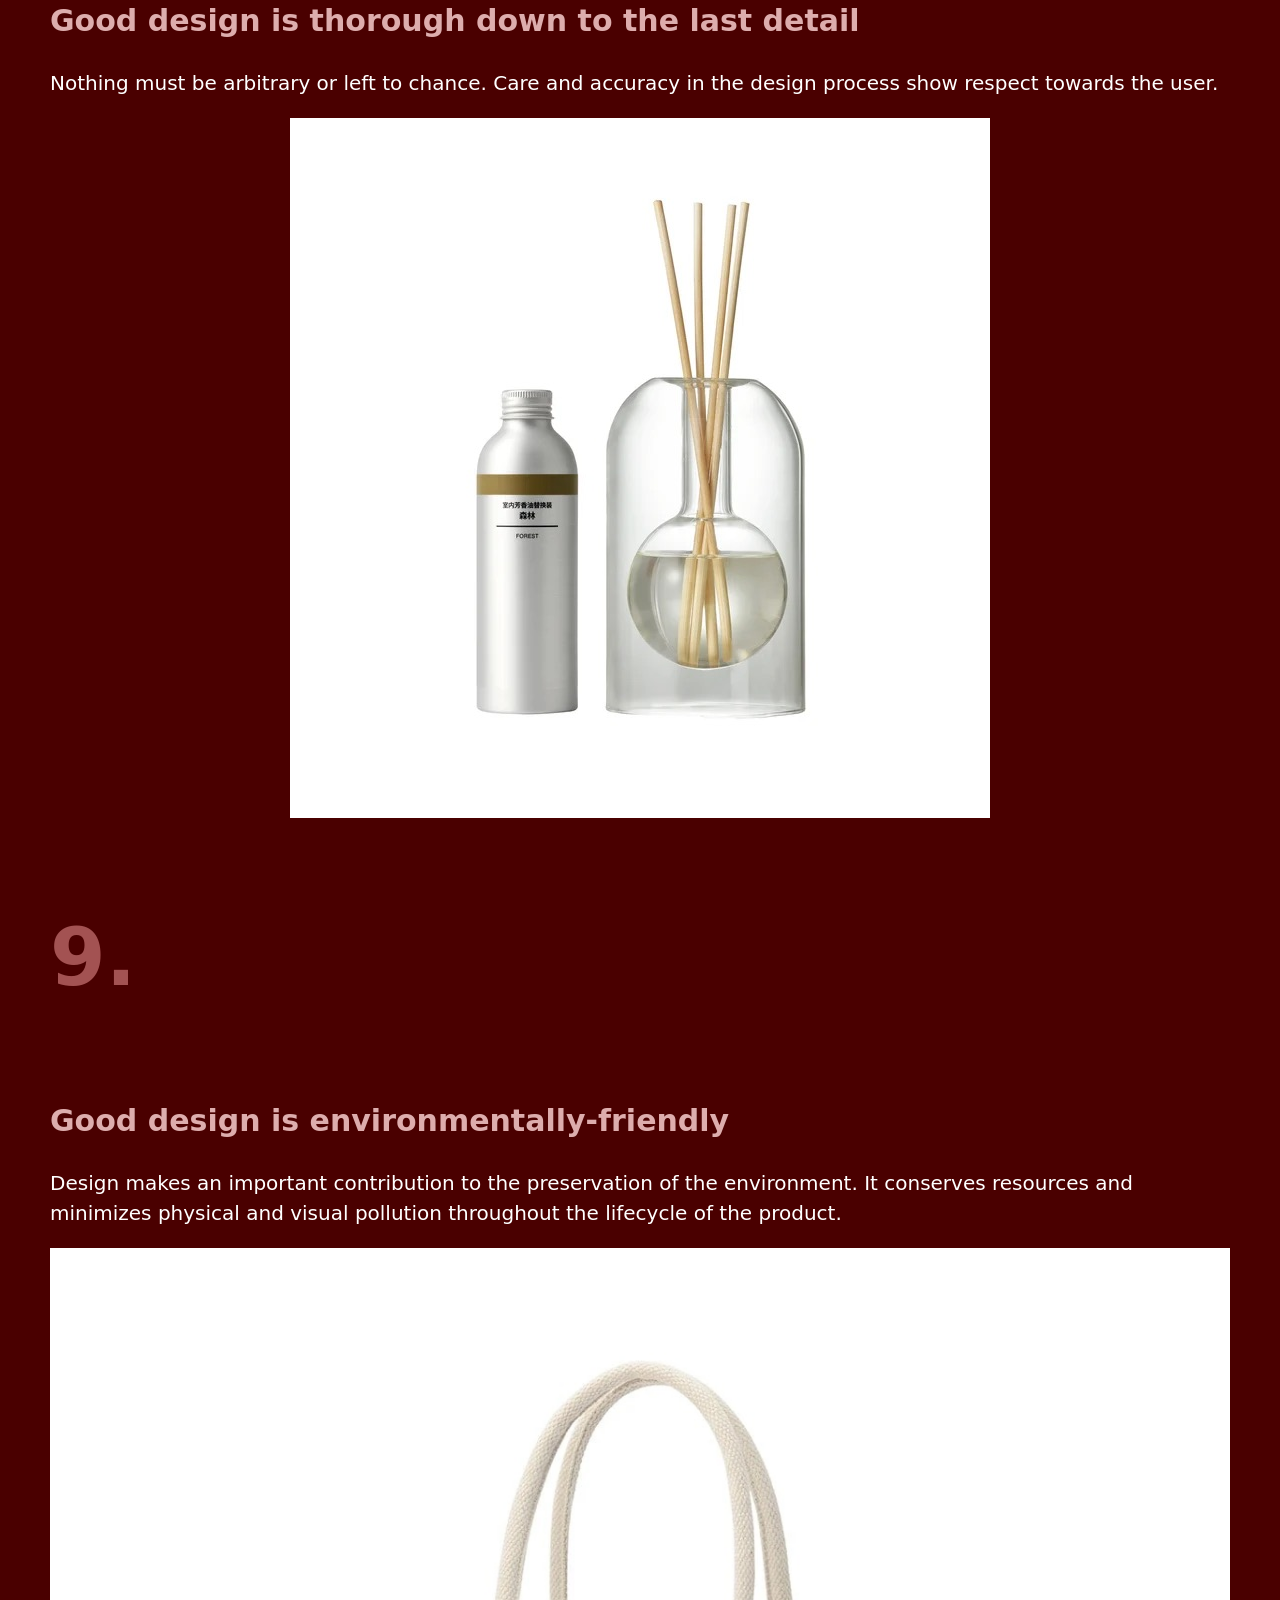
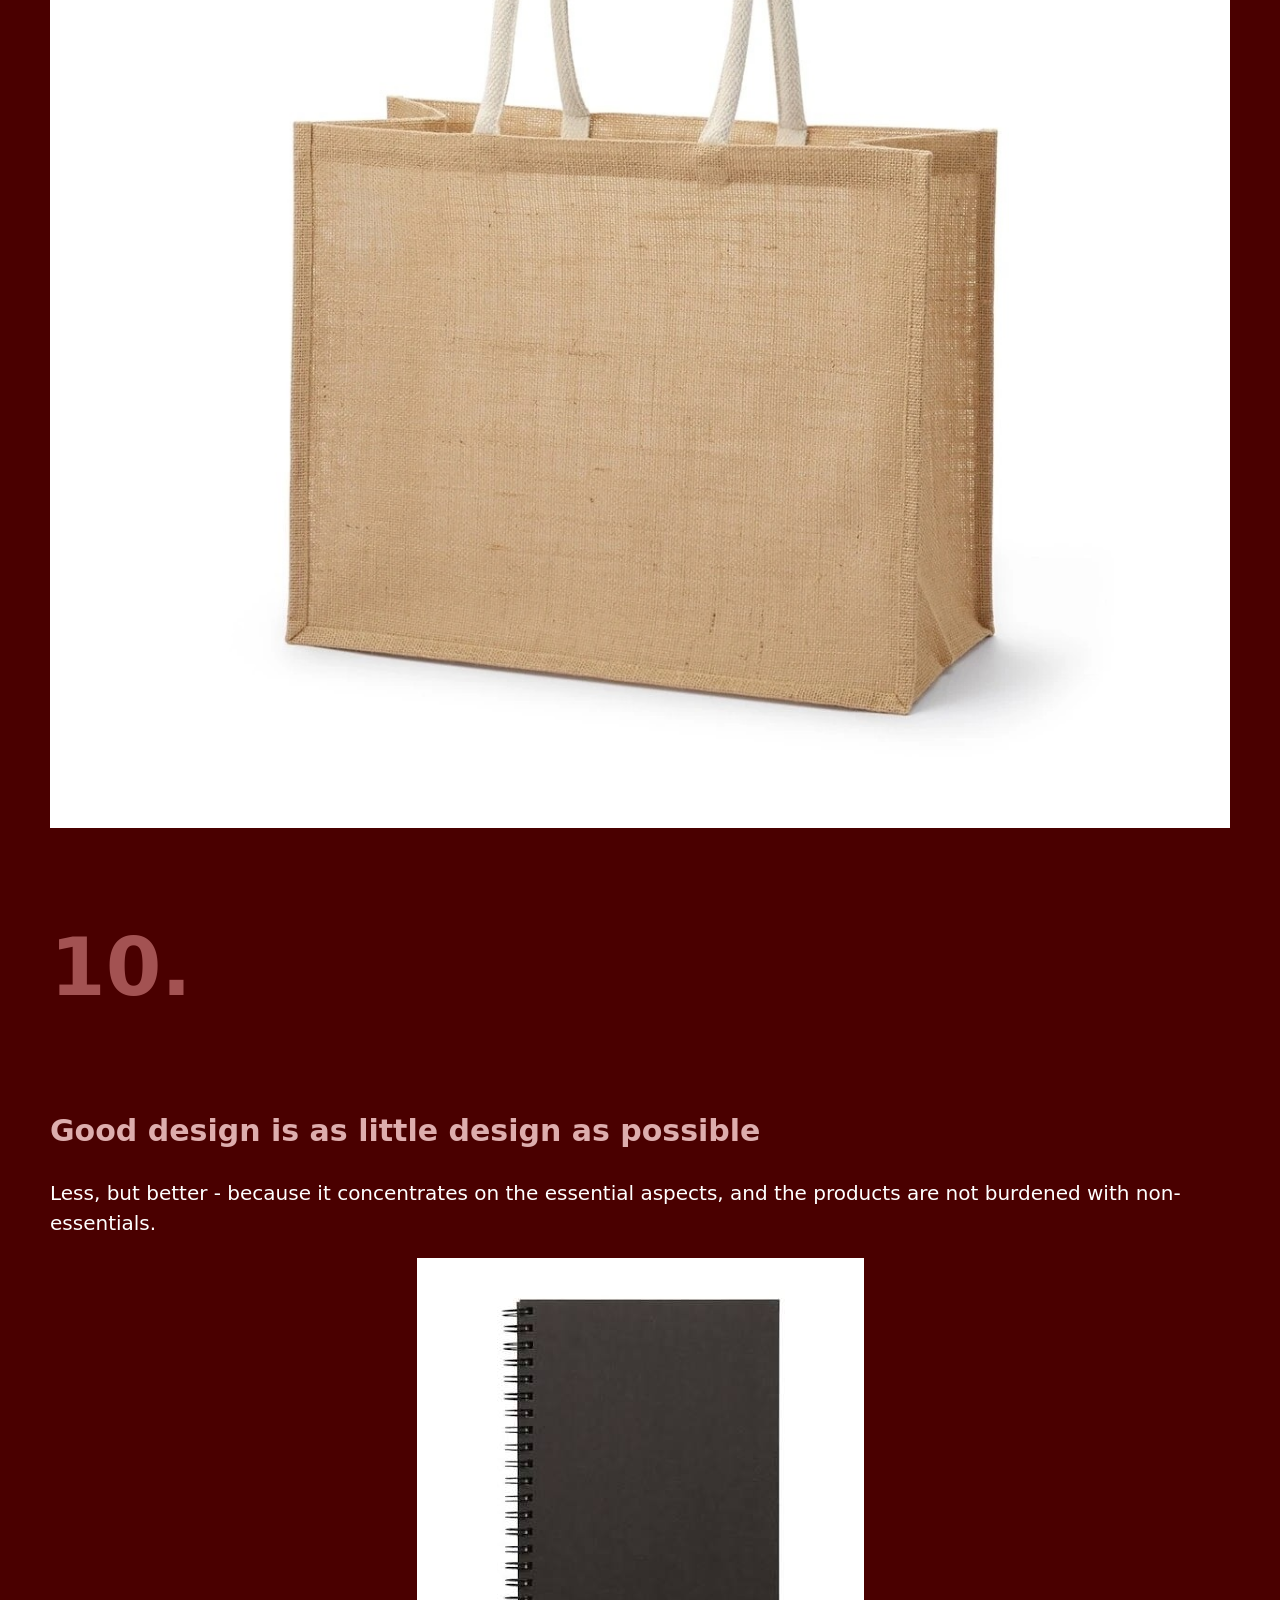
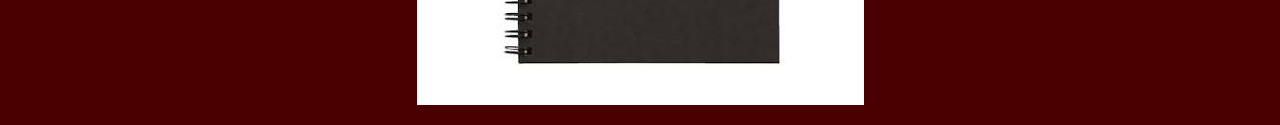
==== commit 5689766b: "Add files via upload" ====
--- a/Exercise_2/HW_2.html
+++ b/Exercise_2/HW_2.html
@@ -13,70 +13,70 @@
 <h3>1.</h3>
 <h2>Good design is innovative</h2>
 <p>The possibilities for innovation are not, by any means, exhausted. Technological development is always offering new opportunities for innovative design. But innovative design always develops in tandem with innovative technology, and can never be an end in itself.</p>
-<img src="Muji Product Photos/Muji Storage Stepping Stool.jpg">
+<img class="images" src="Muji Product Photos/Muji Storage Stepping Stool.jpg">
 
 
 
 <h3>2.</h3>
 <h2>Good design makes a product useful</h2>
 <p>A product is bought to be used. It has to satisfy certain criteria, not only functional, but also psychological and aesthetic. Good design emphasizes the usefulness of a product whilst disregarding anything that could possibly detract from it.</p>
-<img src="Muji Product Photos/Muji Pens.jpg">
+<img class="images" src="Muji Product Photos/Muji Pens.jpg">
 
 
 
 <h3>3.</h3>
 <h2>Good design is aesthetic</h2>
 <p>The aesthetic quality of a product is integral to its usefulness because products we use every day affect our person and our well-being. But only well-executed objects can be beautiful.</p>
-<img src="Muji Product Photos/Muji Toothbrush Holders.jpeg">
+<img class="images" src="Muji Product Photos/Muji Toothbrush Holders.jpeg">
 
 
 
 <h3>4.</h3>
 <h2>Good design makes a product understandable </h2>
 <p>It clarifies the product's structure. Better still, it can make the product talk. At best, it is self-explanatory.</p>
-<img src="Muji Product Photos/Muji Socks.jpg">
+<img class="images" src="Muji Product Photos/Muji Socks.jpg">
 
 
 
 <h3>5.</h3>
 <h2>Good design is unobtrusive</h2>
 <p>Products fulfilling a purpose are like tools. They are neither decorative objects nor works of art. Their design should therefore be both neutral and restrained, to leave room for the user's self-expression.</p>
-<img src="Muji Product Photos/Muji Card Holder.jpg">
+<img class="images" src="Muji Product Photos/Muji Card Holder.jpg">
 
 
 
 <h3>6.</h3>
 <h2>Good design is honest </h2>
 <p>It does not make a product more innovative, powerful or valuable than it really is. It does not attempt to manipulate the consumer with promises that cannot be kept.</p>
-<img src="Muji Product Photos/Muji Eraser.jpg">
+<img class="images" src="Muji Product Photos/Muji Eraser.jpg">
 
 
 
 <h3>7.</h3>
 <h2>Good design is long-lasting</h2>
 <p>It avoids being fashionable and therefore never appears antiquated. Unlike fashionable design, it lasts many years - even in today's throwaway society.</p>
-<img src="Muji Product Photos/Muji Umbrella.jpg">
+<img class="images" src="Muji Product Photos/Muji Umbrella.jpg">
 
 
 
 <h3>8.</h3>
 <h2>Good design is thorough down to the last detail</h2>
 <p>Nothing must be arbitrary or left to chance. Care and accuracy in the design process show respect towards the user.</p>
-<img src="Muji Product Photos/Muji Diffuser.jpg">
+<img class="images" src="Muji Product Photos/Muji Diffuser.jpg">
 
 
 
 <h3>9.</h3>
 <h2>Good design is environmentally-friendly</h2>
 <p>Design makes an important contribution to the preservation of the environment. It conserves resources and minimizes physical and visual pollution throughout the lifecycle of the product.</p>
-<img src="Muji Product Photos/Muji Tote.jpeg">
+<img class="images" src="Muji Product Photos/Muji Tote.jpeg">
 
 
 
 <h3>10.</h3>
 <h2>Good design is as little design as possible</h2>
 <p>Less, but better - because it concentrates on the essential aspects, and the products are not burdened with non-essentials.</p>
-<img src="Muji Product Photos/Muji Notebook.jpeg">
+<img class="images" src="Muji Product Photos/Muji Notebook.jpeg">
 
 
 </body>
--- a/Exercise_2/designstyle.css
+++ b/Exercise_2/designstyle.css
@@ -23,7 +23,13 @@
 p {
     font-size: 20px;
     color: white;
+    font-weight: lighter;
 }
-image {
-    margin-right: 50 px;
+
+.images {
+    display: block;       /* Changes the image from inline to block */
+    margin-left: auto;    /* Pushes the image from the left side */
+    margin-right: auto;   /* Pushes the image from the right side */
+    max-width: 100%;      /* Optional: Prevents the image from overflowing small screens */
+    height: auto;
 }
